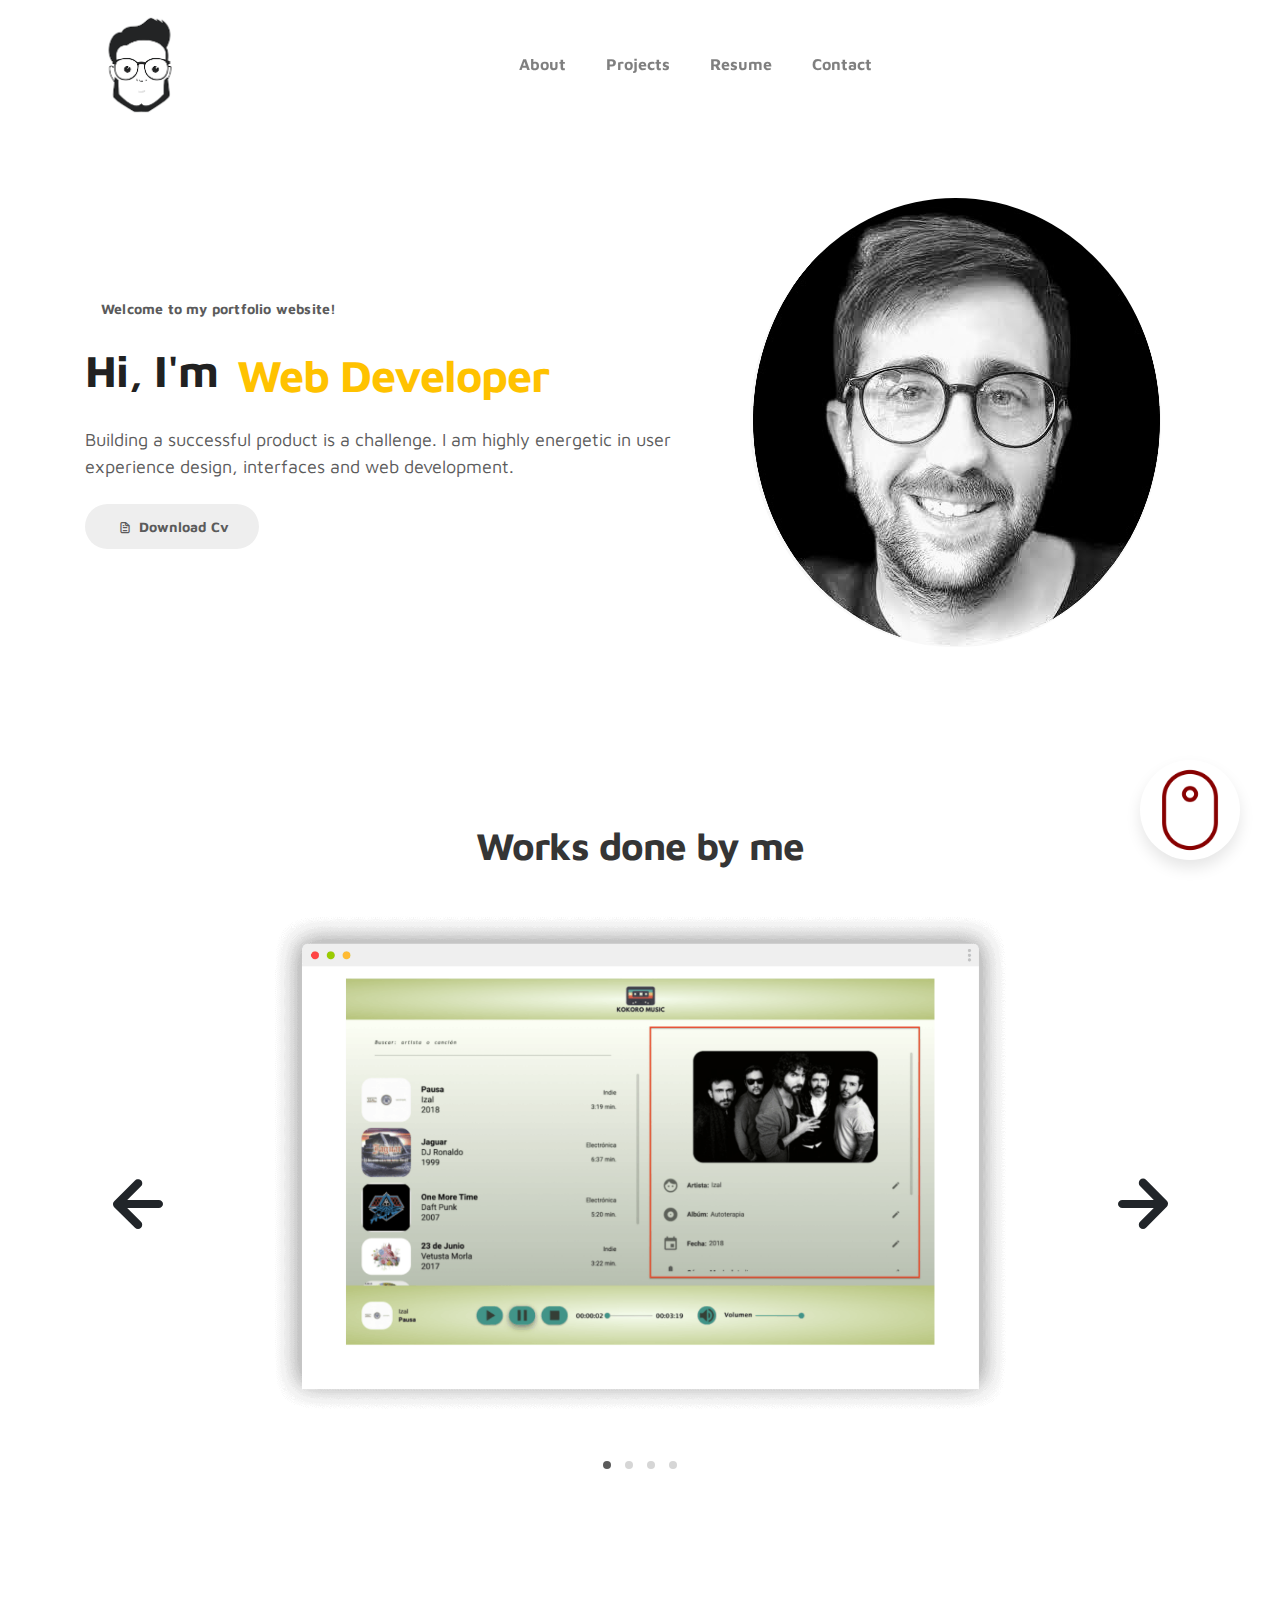
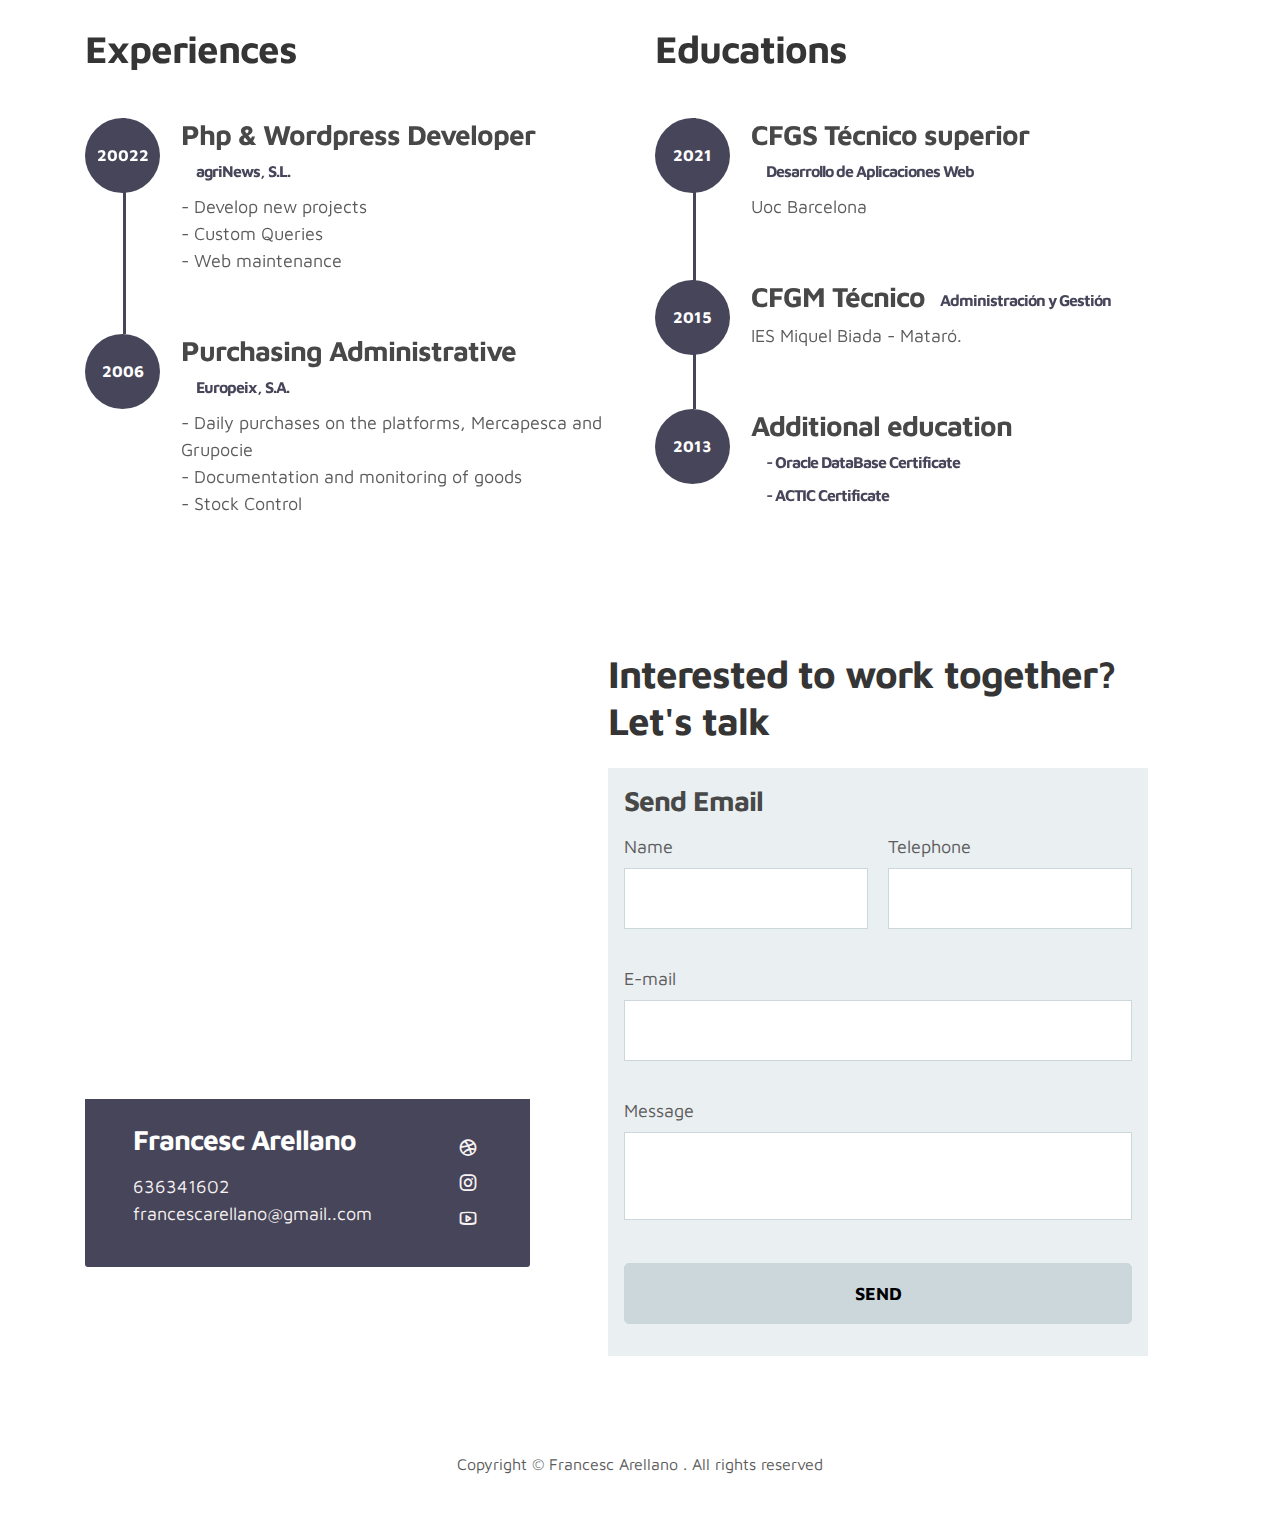
==== index.html @ d81c884f "Add files via upload" ====
<!doctype html>
<html lang="en">
  <head>
    <meta charset="utf-8">
    <meta name="viewport" content="width=device-width, initial-scale=1, shrink-to-fit=no">
    <meta name="description" content="">
    <meta name="author" content="">

    <title>Francesc Arellano</title>

    <link rel="stylesheet" href="css/bootstrap.min.css">
    <link rel="stylesheet" href="css/unicons.css">
    <link rel="stylesheet" href="css/owl.carousel.min.css">
    <link rel="stylesheet" href="css/owl.theme.default.min.css">
    <link rel="stylesheet" href="css/style.css">
  
    <!-- MAIN STYLE -->
    <link rel="stylesheet" href="css/tooplate-style.css">
    
  </head>
  <body>
    

    <!-- MENU -->
    <nav class="navbar navbar-expand-sm navbar-light">
        <div class="container">
            <img class="img-navbar-brand" src="images/images.png" alt="">

            <button class="navbar-toggler" type="button" data-toggle="collapse" data-target="#navbarNav" aria-controls="navbarNav" aria-expanded="false"
                aria-label="Toggle navigation">
                <span class="navbar-toggler-icon"></span>
                <span class="navbar-toggler-icon"></span>
                <span class="navbar-toggler-icon"></span>
            </button>

            <div class="collapse navbar-collapse" id="navbarNav">
                <ul class="navbar-nav mx-auto">
                    <li class="nav-item">
                        <a href="#about" class="nav-link"><span data-hover="About">About</span></a>
                    </li>
                    <li class="nav-item">
                        <a href="#project" class="nav-link"><span data-hover="Projects">Projects</span></a>
                    </li>
                    <li class="nav-item">
                        <a href="#resume" class="nav-link"><span data-hover="Resume">Resume</span></a>
                    </li>
                    <li class="nav-item">
                        <a href="#contact" class="nav-link"><span data-hover="Contact">Contact</span></a>
                    </li>
                </ul>

            </div>
        </div>
    </nav>
    <a href="#" class="btn-flotante"><img src="images/project/mouse.png"></a>
    <!-- ABOUT -->
    <section class="about full-screen d-lg-flex justify-content-center align-items-center" id="about">
        <div class="container">
            <div class="row">
                
                <div class="col-lg-7 col-md-12 col-12 d-flex align-items-center">
                    <div class="about-text">
                        <small class="small-text">Welcome to <span class="mobile-block">my portfolio website!</span></small>
                        <h1 class="animated animated-text">
                            <span class="mr-2">Hi, I'm</span>
                                <div class="animated-info">
                                    <span style="color:#ffc200">Web Developer</span>
                                </div>
                        </h1>

                        <p>Building a successful product is a challenge. I am highly energetic in user experience design, interfaces and web development.</p>
                        
                        <div class="custom-btn-group mt-4">
                          <a href="https://drive.google.com/file/d/1X8ZWgqHdhLrltLC-9ADssDObZDJo5Iew/view?usp=sharing" target="_blank" class="btn mr-lg-2 custom-btn"><i class='uil uil-file-alt'></i> Download Cv</a>
                          <!-- <a href="#contact" class="btn custom-btn custom-btn-bg custom-btn-link">Get a free quote</a> -->
                        </div>
                    </div>
                </div>

                <div class="col-lg-5 col-md-12 col-12">
                    <div class="about-image svg">
                        <img src="images/My.jpg" class="img-fluid" alt="me" style="border-radius:50%;">
                    </div>
                </div>

            </div>
        </div>
    </section>

    <!-- PROJECTS -->
    <section class="project py-5" id="project">
        <div class="container">
                
                <div class="row">
                  <div class="col-lg-11 text-center mx-auto col-12">

                      <div class="col-lg-8 mx-auto">
                        <h2>Works done by me</h2>
                      </div>

                      <div class="owl-carousel owl-theme">
                        <div class="item">
                          <div class="project-info">
                            <a href="https://github.com/ArellanoF/KokoroMusic" target="_blank"><img src="images/project/KokoroProject.png" class="img-fluid" alt="project image"></a>
                          </div>
                        </div>

                        <div class="item">
                          <div class="project-info">
                            <a href="https://github.com/ArellanoF/Tic-Tac-Toe" target="_blank"><img src="images/project/TicTacToe.png" class="img-fluid" alt="project image"></a>
                          </div>
                        </div>

                        <div class="item">
                          <div class="project-info">
                            <a href="https://github.com/ArellanoF/Word-Search" target="_blank"><img src="images/project/WordSearch.png" class="img-fluid" alt="project image"></a>
                          </div>
                        </div>

                        <div class="item">
                          <div class="project-info">
                            <a href="https://github.com/ArellanoF/SchoolManagementApp-Laravel" target="_blank">/a> <img src="images/project/LaravelSchool.png" class="img-fluid" alt="project image"></a>
                          </div>
                        </div>
<!-- 
                        <div class="item">
                          <div class="project-info">
                            <img src="images/project/project-image05.png" class="img-fluid" alt="project image">
                          </div>
                        </div> -->
                      </div>

                  </div>
                </div>
        </div>
    </section>

    <!-- FEATURES -->
    <section class="resume py-5 d-lg-flex justify-content-center align-items-center" id="resume">
        <div class="container">
            <div class="row">

                <div class="col-lg-6 col-12">
                  <h2 class="mb-4">Experiences</h2>

                    <div class="timeline">
                        <div class="timeline-wrapper">
                             <div class="timeline-yr">
                                  <span>20022</span>
                             </div>
                             <div class="timeline-info">
                                  <h3><span>Php & Wordpress Developer</span><small>agriNews, S.L.</small></h3>
                                  <p>
                                    - Develop new projects<br>
                                    - Custom Queries<br>
                                    - Web maintenance
                                    </p>
                             </div>
                        </div>
                        
                        <div class="timeline-wrapper">
                            <div class="timeline-yr">
                                <span>2006</span>
                            </div>
                            <div class="timeline-info">
                                <h3><span>Purchasing Administrative<small>Europeix, S.A.</small></h3>
                                <p>- Daily purchases on the platforms, Mercapesca and
                                  Grupocie <br>
                                  - Documentation and monitoring of goods <br>
                                  - Stock Control</p>
                            </div>
                        </div>

                    </div>
                </div>

                <div class="col-lg-6 col-12">
                  <h2 class="mb-4 mobile-mt-2">Educations</h2>

                    <div class="timeline">
                        <div class="timeline-wrapper">
                             <div class="timeline-yr">
                                  <span>2021</span>
                             </div>
                             <div class="timeline-info">
                                  <h3><span>CFGS Técnico superior</span><small>Desarrollo de Aplicaciones
                                    Web</small></h3>
                                    <p>Uoc Barcelona</p>
                             </div>
                        </div>

                        <div class="timeline-wrapper">
                            <div class="timeline-yr">
                                <span>2015</span>
                            </div>
                            <div class="timeline-info">
                                <h3><span>CFGM Técnico</span><small>Administración y Gestión</small></h3>
                                <p>IES Miquel Biada -  Mataró.</p>
                            </div>
                        </div>
                        
                        <div class="timeline-wrapper">
                            <div class="timeline-yr">
                                <span>2013</span>
                            </div>
                            <div class="timeline-info">
                                <h3><span>Additional education <br></span><small>- Oracle DataBase Certificate</small><br><small>- ACTIC Certificate</small></h3>
                                
                            </div>
                        </div>

                    </div>
                </div>
                
            </div>
        </div>
    </section>

    <!-- CONTACT -->
    <section class="contact py-5" id="contact">
      <div class="container">
        <div class="row">
          
          <div class="col-lg-5 mr-lg-5 col-12">
            <div class="google-map w-100">
              <iframe src="https://www.google.com/maps/embed?pb=!1m18!1m12!1m3!1d5806.949053174649!2d2.356665517526743!3d41.492293877950026!2m3!1f0!2f0!3f0!3m2!1i1024!2i768!4f13.1!3m3!1m2!1s0x12a4b133aa7a0b69%3A0x6f1cdccce095665c!2sPremi%C3%A0%20de%20Mar%2C%20Barcelona!5e0!3m2!1sca!2ses!4v1649788238375!5m2!1sca!2ses" width="600" height="450" style="border:0;" allowfullscreen="" loading="lazy" referrerpolicy="no-referrer-when-downgrade"></iframe>
            </div>

            <div class="contact-info d-flex justify-content-between align-items-center py-4 px-lg-5">
                <div class="contact-info-item">
                  <h3 class="mb-3 text-white">Francesc Arellano</h3>
                  <p class="footer-text mb-0">636341602</p>
                  <p><a href="mailto:hello@company.co">francescarellano@gmail..com</a></p>
                </div>

                <ul class="social-links">
                     <li><a href="https://www.francescarellano.es" target="_blank" class="uil uil-dribbble" data-toggle="tooltip" data-placement="left" title="Dribbble"></a></li>
                     <li><a href="#" class="uil uil-instagram" data-toggle="tooltip" data-placement="left" title="Instagram"></a></li>
                     <li><a href="#" class="uil uil-youtube" data-toggle="tooltip" data-placement="left" title="Youtube"></a></li>
                </ul>
            </div>
          </div>

          <div class="col-lg-6 col-12">
            <div class="contact-form">
              <h2 class="mb-4">Interested to work together? Let's talk</h2>

              <div class="contacto">
                <h3>Send Email</h3>
                <form class="formulario" action="index.html" method="POST" data-netlify="true" data-netlify-honeypot="botfield">
                  <p>
                    <label>Name</label>
                    <input type="text" name="nombre" required>
                  </p>
                  <!-- <p>
                    <label>Empresa</label>
                    <input type="text" name="empresa">
                  </p> -->
                  <p>
                    <label>Telephone</label>
                    <input type=number" name="telefono" required>
                  </p>
                  <p class="full">
                    <label>E-mail</label>
                    <input type="email" name="email" required>
                  </p>
                  <p class="full">
                    <label>Message</label>
                    <textarea name="mensaje" required></textarea>
                  </p>
                  <p class="full">
                    <button class="boton-enviar">Send</button>
                  </p>
                </form>
              </div>
            </div>
          </div>

        </div>
      </div>
    </section>

    <!-- FOOTER -->
     <footer class="footer py-5">
          <div class="container">
               <div class="row">

                    <div class="col-lg-12 col-12">                                
                        <p class="copyright-text text-center">Copyright &copy; Francesc Arellano . All rights reserved</p>
                       
                    </div>
                    
               </div>
          </div>
     </footer>

    <script src="js/jquery-3.3.1.min.js"></script>
    <script src="js/popper.min.js"></script>
    <script src="js/bootstrap.min.js"></script>
    <script src="js/Headroom.js"></script>
    <script src="js/jQuery.headroom.js"></script>
    <script src="js/owl.carousel.min.js"></script>
    <script src="js/smoothscroll.js"></script>
    <script src="js/custom.js"></script>
    <script src="https://maxcdn.bootstrapcdn.com/bootstrap/3.3.0/js/bootstrap.min.js"></script>
    <script src="https://code.jquery.com/jquery-1.11.1.min.js"></script>
  </body>
</html>
---- css/unicons.css ----
@font-face {
  font-family: 'unicons';
  src: url('../font/unicons.eot?42479262');
  src: url('../font/unicons.eot?42479262#iefix') format('embedded-opentype'),
       url('../font/unicons.woff2?42479262') format('woff2'),
       url('../font/unicons.woff?42479262') format('woff'),
       url('../font/unicons.ttf?42479262') format('truetype'),
       url('../font/unicons.svg?42479262#unicons') format('svg');
  font-weight: normal;
  font-style: normal;
}
/* Chrome hack: SVG is rendered more smooth in Windozze. 100% magic, uncomment if you need it. */
/* Note, that will break hinting! In other OS-es font will be not as sharp as it could be */
/*
@media screen and (-webkit-min-device-pixel-ratio:0) {
  @font-face {
    font-family: 'unicons';
    src: url('../font/unicons.svg?42479262#unicons') format('svg');
  }
}
*/
 
 [class^="uil-"]:before, [class*=" uil-"]:before {
  font-family: "unicons";
  font-style: normal;
  font-weight: normal;
  speak: none;
 
  display: inline-block;
  text-decoration: inherit;
  width: 1em;
  margin-right: .2em;
  text-align: center;
  /* opacity: .8; */
 
  /* For safety - reset parent styles, that can break glyph codes*/
  font-variant: normal;
  text-transform: none;
 
  /* fix buttons height, for twitter bootstrap */
  line-height: 1em;
 
  /* Animation center compensation - margins should be symmetric */
  /* remove if not needed */
  margin-left: .2em;
 
  /* you can be more comfortable with increased icons size */
  /* font-size: 120%; */
 
  /* Font smoothing. That was taken from TWBS */
  -webkit-font-smoothing: antialiased;
  -moz-osx-font-smoothing: grayscale;
 
  /* Uncomment for 3D effect */
  /* text-shadow: 1px 1px 1px rgba(127, 127, 127, 0.3); */
}
 
.uil-abacus:before { content: '\e800'; } /* '' */
.uil-accessible-icon-alt:before { content: '\e801'; } /* '' */
.uil-adjust-alt:before { content: '\e802'; } /* '' */
.uil-adjust-circle:before { content: '\e803'; } /* '' */
.uil-adjust-half:before { content: '\e804'; } /* '' */
.uil-adjust:before { content: '\e805'; } /* '' */
.uil-airplay:before { content: '\e806'; } /* '' */
.uil-align-alt:before { content: '\e807'; } /* '' */
.uil-align-center-alt:before { content: '\e808'; } /* '' */
.uil-align-center-h:before { content: '\e809'; } /* '' */
.uil-align-center-justify:before { content: '\e80a'; } /* '' */
.uil-align-center-v:before { content: '\e80b'; } /* '' */
.uil-align-center:before { content: '\e80c'; } /* '' */
.uil-align-justify:before { content: '\e80d'; } /* '' */
.uil-align-left-justify:before { content: '\e80e'; } /* '' */
.uil-align-left:before { content: '\e80f'; } /* '' */
.uil-align-letter-right:before { content: '\e810'; } /* '' */
.uil-align-right-justify:before { content: '\e811'; } /* '' */
.uil-align-right:before { content: '\e812'; } /* '' */
.uil-align:before { content: '\e813'; } /* '' */
.uil-ambulance:before { content: '\e814'; } /* '' */
.uil-analysis:before { content: '\e815'; } /* '' */
.uil-analytics:before { content: '\e816'; } /* '' */
.uil-anchor:before { content: '\e817'; } /* '' */
.uil-android-phone-slash:before { content: '\e818'; } /* '' */
.uil-angle-double-down:before { content: '\e819'; } /* '' */
.uil-angle-double-left:before { content: '\e81a'; } /* '' */
.uil-angle-double-right:before { content: '\e81b'; } /* '' */
.uil-angle-double-up:before { content: '\e81c'; } /* '' */
.uil-angle-down:before { content: '\e81d'; } /* '' */
.uil-angle-left:before { content: '\e81e'; } /* '' */
.uil-angle-right-b:before { content: '\e81f'; } /* '' */
.uil-angle-right:before { content: '\e820'; } /* '' */
.uil-angle-up:before { content: '\e821'; } /* '' */
.uil-annoyed-alt:before { content: '\e822'; } /* '' */
.uil-annoyed:before { content: '\e823'; } /* '' */
.uil-apps:before { content: '\e824'; } /* '' */
.uil-archive-alt:before { content: '\e825'; } /* '' */
.uil-archive:before { content: '\e826'; } /* '' */
.uil-arrow-break:before { content: '\e827'; } /* '' */
.uil-arrow-circle-down:before { content: '\e828'; } /* '' */
.uil-arrow-circle-left:before { content: '\e829'; } /* '' */
.uil-arrow-circle-right:before { content: '\e82a'; } /* '' */
.uil-arrow-circle-up:before { content: '\e82b'; } /* '' */
.uil-arrow-compress-h:before { content: '\e82c'; } /* '' */
.uil-arrow-down-left:before { content: '\e82d'; } /* '' */
.uil-arrow-down-right:before { content: '\e82e'; } /* '' */
.uil-arrow-down:before { content: '\e82f'; } /* '' */
.uil-arrow-from-right:before { content: '\e830'; } /* '' */
.uil-arrow-from-top:before { content: '\e831'; } /* '' */
.uil-arrow-growth:before { content: '\e832'; } /* '' */
.uil-arrow-left:before { content: '\e833'; } /* '' */
.uil-arrow-random:before { content: '\e834'; } /* '' */
.uil-arrow-resize-diagonal:before { content: '\e835'; } /* '' */
.uil-arrow-right:before { content: '\e836'; } /* '' */
.uil-arrow-to-bottom:before { content: '\e837'; } /* '' */
.uil-arrow-to-right:before { content: '\e838'; } /* '' */
.uil-arrow-up-left:before { content: '\e839'; } /* '' */
.uil-arrow-up-right:before { content: '\e83a'; } /* '' */
.uil-arrow-up:before { content: '\e83b'; } /* '' */
.uil-arrows-h-alt:before { content: '\e83c'; } /* '' */
.uil-arrows-h:before { content: '\e83d'; } /* '' */
.uil-arrows-left-down:before { content: '\e83e'; } /* '' */
.uil-arrows-maximize:before { content: '\e83f'; } /* '' */
.uil-arrows-merge:before { content: '\e840'; } /* '' */
.uil-arrows-resize-h:before { content: '\e841'; } /* '' */
.uil-arrows-resize-v:before { content: '\e842'; } /* '' */
.uil-arrows-resize:before { content: '\e843'; } /* '' */
.uil-arrows-right-down:before { content: '\e844'; } /* '' */
.uil-arrows-shrink-h:before { content: '\e845'; } /* '' */
.uil-arrows-shrink-v:before { content: '\e846'; } /* '' */
.uil-arrows-up-right:before { content: '\e847'; } /* '' */
.uil-arrows-v-alt:before { content: '\e848'; } /* '' */
.uil-arrows-v:before { content: '\e849'; } /* '' */
.uil-at:before { content: '\e84a'; } /* '' */
.uil-atm-card:before { content: '\e84b'; } /* '' */
.uil-atom:before { content: '\e84c'; } /* '' */
.uil-auto-flash:before { content: '\e84d'; } /* '' */
.uil-award-alt:before { content: '\e84e'; } /* '' */
.uil-award:before { content: '\e84f'; } /* '' */
.uil-baby-carriage:before { content: '\e850'; } /* '' */
.uil-backpack:before { content: '\e851'; } /* '' */
.uil-backspace:before { content: '\e852'; } /* '' */
.uil-backward:before { content: '\e853'; } /* '' */
.uil-bag-alt:before { content: '\e854'; } /* '' */
.uil-bag-slash:before { content: '\e855'; } /* '' */
.uil-bag:before { content: '\e856'; } /* '' */
.uil-ball:before { content: '\e857'; } /* '' */
.uil-ban:before { content: '\e858'; } /* '' */
.uil-bars:before { content: '\e859'; } /* '' */
.uil-basketball-hoop:before { content: '\e85a'; } /* '' */
.uil-basketball:before { content: '\e85b'; } /* '' */
.uil-battery-bolt:before { content: '\e85c'; } /* '' */
.uil-battery-empty:before { content: '\e85d'; } /* '' */
.uil-bed-double:before { content: '\e85e'; } /* '' */
.uil-bed:before { content: '\e85f'; } /* '' */
.uil-bell-school:before { content: '\e860'; } /* '' */
.uil-bell-slash:before { content: '\e861'; } /* '' */
.uil-bill:before { content: '\e862'; } /* '' */
.uil-bitcoin-circle:before { content: '\e863'; } /* '' */
.uil-bitcoin:before { content: '\e864'; } /* '' */
.uil-bluetooth-b:before { content: '\e865'; } /* '' */
.uil-bolt-alt:before { content: '\e866'; } /* '' */
.uil-bolt-slash:before { content: '\e867'; } /* '' */
.uil-bolt:before { content: '\e868'; } /* '' */
.uil-book-alt:before { content: '\e869'; } /* '' */
.uil-book-medical:before { content: '\e86a'; } /* '' */
.uil-book-open:before { content: '\e86b'; } /* '' */
.uil-book-reader:before { content: '\e86c'; } /* '' */
.uil-book:before { content: '\e86d'; } /* '' */
.uil-bookmark-full:before { content: '\e86e'; } /* '' */
.uil-bookmark:before { content: '\e86f'; } /* '' */
.uil-books:before { content: '\e870'; } /* '' */
.uil-boombox:before { content: '\e871'; } /* '' */
.uil-border-alt:before { content: '\e872'; } /* '' */
.uil-border-bottom:before { content: '\e873'; } /* '' */
.uil-border-clear:before { content: '\e874'; } /* '' */
.uil-border-horizontal:before { content: '\e875'; } /* '' */
.uil-border-inner:before { content: '\e876'; } /* '' */
.uil-border-left:before { content: '\e877'; } /* '' */
.uil-border-out:before { content: '\e878'; } /* '' */
.uil-border-right:before { content: '\e879'; } /* '' */
.uil-border-top:before { content: '\e87a'; } /* '' */
.uil-border-vertical:before { content: '\e87b'; } /* '' */
.uil-box:before { content: '\e87c'; } /* '' */
.uil-briefcase-alt:before { content: '\e87d'; } /* '' */
.uil-briefcase:before { content: '\e87e'; } /* '' */
.uil-bright:before { content: '\e87f'; } /* '' */
.uil-brightness-empty:before { content: '\e880'; } /* '' */
.uil-brightness-half:before { content: '\e881'; } /* '' */
.uil-brightness-low:before { content: '\e882'; } /* '' */
.uil-brightness-minus:before { content: '\e883'; } /* '' */
.uil-brightness-plus:before { content: '\e884'; } /* '' */
.uil-brightness:before { content: '\e885'; } /* '' */
.uil-bring-bottom:before { content: '\e886'; } /* '' */
.uil-bring-front:before { content: '\e887'; } /* '' */
.uil-brush-alt:before { content: '\e888'; } /* '' */
.uil-bug:before { content: '\e889'; } /* '' */
.uil-building:before { content: '\e88a'; } /* '' */
.uil-bullseye:before { content: '\e88b'; } /* '' */
.uil-bus-alt:before { content: '\e88c'; } /* '' */
.uil-bus-school:before { content: '\e88d'; } /* '' */
.uil-bus:before { content: '\e88e'; } /* '' */
.uil-calcualtor:before { content: '\e88f'; } /* '' */
.uil-calculator-alt:before { content: '\e890'; } /* '' */
.uil-calendar-alt:before { content: '\e891'; } /* '' */
.uil-calendar-slash:before { content: '\e892'; } /* '' */
.uil-calender:before { content: '\e893'; } /* '' */
.uil-calling:before { content: '\e894'; } /* '' */
.uil-camera-plus:before { content: '\e895'; } /* '' */
.uil-camera-slash:before { content: '\e896'; } /* '' */
.uil-camera:before { content: '\e897'; } /* '' */
.uil-cancel:before { content: '\e898'; } /* '' */
.uil-capsule:before { content: '\e899'; } /* '' */
.uil-capture:before { content: '\e89a'; } /* '' */
.uil-car-sideview:before { content: '\e89b'; } /* '' */
.uil-car-slash:before { content: '\e89c'; } /* '' */
.uil-car-wash:before { content: '\e89d'; } /* '' */
.uil-car:before { content: '\e89e'; } /* '' */
.uil-card-atm:before { content: '\e89f'; } /* '' */
.uil-caret-right:before { content: '\e8a0'; } /* '' */
.uil-cart:before { content: '\e8a1'; } /* '' */
.uil-cell:before { content: '\e8a2'; } /* '' */
.uil-celsius:before { content: '\e8a3'; } /* '' */
.uil-chart-bar-alt:before { content: '\e8a4'; } /* '' */
.uil-chart-bar:before { content: '\e8a5'; } /* '' */
.uil-chart-down:before { content: '\e8a6'; } /* '' */
.uil-chart-growth-alt:before { content: '\e8a7'; } /* '' */
.uil-chart-growth:before { content: '\e8a8'; } /* '' */
.uil-chart-line:before { content: '\e8a9'; } /* '' */
.uil-chart-pie-alt:before { content: '\e8aa'; } /* '' */
.uil-chart-pie:before { content: '\e8ab'; } /* '' */
.uil-chart:before { content: '\e8ac'; } /* '' */
.uil-chat-bubble-user:before { content: '\e8ad'; } /* '' */
.uil-chat-info:before { content: '\e8ae'; } /* '' */
.uil-chat:before { content: '\e8af'; } /* '' */
.uil-check-circle:before { content: '\e8b0'; } /* '' */
.uil-check-square:before { content: '\e8b1'; } /* '' */
.uil-check:before { content: '\e8b2'; } /* '' */
.uil-circle-layer:before { content: '\e8b3'; } /* '' */
.uil-circle:before { content: '\e8b4'; } /* '' */
.uil-circuit:before { content: '\e8b5'; } /* '' */
.uil-clapper-board:before { content: '\e8b6'; } /* '' */
.uil-clipboard-alt:before { content: '\e8b7'; } /* '' */
.uil-clipboard-blank:before { content: '\e8b8'; } /* '' */
.uil-clipboard-notes:before { content: '\e8b9'; } /* '' */
.uil-clipboard:before { content: '\e8ba'; } /* '' */
.uil-clock-eight:before { content: '\e8bb'; } /* '' */
.uil-clock-five:before { content: '\e8bc'; } /* '' */
.uil-clock-nine:before { content: '\e8bd'; } /* '' */
.uil-clock-seven:before { content: '\e8be'; } /* '' */
.uil-clock-ten:before { content: '\e8bf'; } /* '' */
.uil-clock-three:before { content: '\e8c0'; } /* '' */
.uil-clock-two:before { content: '\e8c1'; } /* '' */
.uil-clock:before { content: '\e8c2'; } /* '' */
.uil-closed-captioning:before { content: '\e8c3'; } /* '' */
.uil-cloud-block:before { content: '\e8c4'; } /* '' */
.uil-cloud-bookmark:before { content: '\e8c5'; } /* '' */
.uil-cloud-check:before { content: '\e8c6'; } /* '' */
.uil-cloud-computing:before { content: '\e8c7'; } /* '' */
.uil-cloud-data-connection:before { content: '\e8c8'; } /* '' */
.uil-cloud-database-tree:before { content: '\e8c9'; } /* '' */
.uil-cloud-download:before { content: '\e8ca'; } /* '' */
.uil-cloud-drizzle:before { content: '\e8cb'; } /* '' */
.uil-cloud-exclamation:before { content: '\e8cc'; } /* '' */
.uil-cloud-hail:before { content: '\e8cd'; } /* '' */
.uil-cloud-heart:before { content: '\e8ce'; } /* '' */
.uil-cloud-info:before { content: '\e8cf'; } /* '' */
.uil-cloud-lock:before { content: '\e8d0'; } /* '' */
.uil-cloud-meatball:before { content: '\e8d1'; } /* '' */
.uil-cloud-moon-hail:before { content: '\e8d2'; } /* '' */
.uil-cloud-moon-meatball:before { content: '\e8d3'; } /* '' */
.uil-cloud-moon-rain:before { content: '\e8d4'; } /* '' */
.uil-cloud-moon-showers:before { content: '\e8d5'; } /* '' */
.uil-cloud-moon:before { content: '\e8d6'; } /* '' */
.uil-cloud-question:before { content: '\e8d7'; } /* '' */
.uil-cloud-rain-sun:before { content: '\e8d8'; } /* '' */
.uil-cloud-rain:before { content: '\e8d9'; } /* '' */
.uil-cloud-redo:before { content: '\e8da'; } /* '' */
.uil-cloud-set:before { content: '\e8db'; } /* '' */
.uil-cloud-share:before { content: '\e8dc'; } /* '' */
.uil-cloud-shield:before { content: '\e8dd'; } /* '' */
.uil-cloud-showers-alt:before { content: '\e8de'; } /* '' */
.uil-cloud-showers-heavy:before { content: '\e8df'; } /* '' */
.uil-cloud-showers:before { content: '\e8e0'; } /* '' */
.uil-cloud-slash:before { content: '\e8e1'; } /* '' */
.uil-cloud-sun-hail:before { content: '\e8e2'; } /* '' */
.uil-cloud-sun-meatball:before { content: '\e8e3'; } /* '' */
.uil-cloud-sun-rain-alt:before { content: '\e8e4'; } /* '' */
.uil-cloud-sun-rain:before { content: '\e8e5'; } /* '' */
.uil-cloud-sun-tear:before { content: '\e8e6'; } /* '' */
.uil-cloud-sun:before { content: '\e8e7'; } /* '' */
.uil-cloud-times:before { content: '\e8e8'; } /* '' */
.uil-cloud-unlock:before { content: '\e8e9'; } /* '' */
.uil-cloud-upload:before { content: '\e8ea'; } /* '' */
.uil-cloud-wifi:before { content: '\e8eb'; } /* '' */
.uil-cloud-wind:before { content: '\e8ec'; } /* '' */
.uil-cloud:before { content: '\e8ed'; } /* '' */
.uil-clouds:before { content: '\e8ee'; } /* '' */
.uil-club:before { content: '\e8ef'; } /* '' */
.uil-code:before { content: '\e8f0'; } /* '' */
.uil-coffee:before { content: '\e8f1'; } /* '' */
.uil-cog:before { content: '\e8f2'; } /* '' */
.uil-coins:before { content: '\e8f3'; } /* '' */
.uil-columns:before { content: '\e8f4'; } /* '' */
.uil-comment-alt-block:before { content: '\e8f5'; } /* '' */
.uil-comment-alt-chart-lines:before { content: '\e8f6'; } /* '' */
.uil-comment-alt-check:before { content: '\e8f7'; } /* '' */
.uil-comment-alt-dots:before { content: '\e8f8'; } /* '' */
.uil-comment-alt-download:before { content: '\e8f9'; } /* '' */
.uil-comment-alt-edit:before { content: '\e8fa'; } /* '' */
.uil-comment-alt-exclamation:before { content: '\e8fb'; } /* '' */
.uil-comment-alt-heart:before { content: '\e8fc'; } /* '' */
.uil-comment-alt-image:before { content: '\e8fd'; } /* '' */
.uil-comment-alt-info:before { content: '\e8fe'; } /* '' */
.uil-comment-alt-lines:before { content: '\e8ff'; } /* '' */
.uil-comment-alt-lock:before { content: '\e900'; } /* '' */
.uil-comment-alt-medical:before { content: '\e901'; } /* '' */
.uil-comment-alt-message:before { content: '\e902'; } /* '' */
.uil-comment-alt-notes:before { content: '\e903'; } /* '' */
.uil-comment-alt-plus:before { content: '\e904'; } /* '' */
.uil-comment-alt-question:before { content: '\e905'; } /* '' */
.uil-comment-alt-redo:before { content: '\e906'; } /* '' */
.uil-comment-alt-search:before { content: '\e907'; } /* '' */
.uil-comment-alt-share:before { content: '\e908'; } /* '' */
.uil-comment-alt-shield:before { content: '\e909'; } /* '' */
.uil-comment-alt-upload:before { content: '\e90a'; } /* '' */
.uil-comment-alt-verify:before { content: '\e90b'; } /* '' */
.uil-comment-alt:before { content: '\e90c'; } /* '' */
.uil-comment-block:before { content: '\e90d'; } /* '' */
.uil-comment-chart-line:before { content: '\e90e'; } /* '' */
.uil-comment-check:before { content: '\e90f'; } /* '' */
.uil-comment-dots:before { content: '\e910'; } /* '' */
.uil-comment-download:before { content: '\e911'; } /* '' */
.uil-comment-edit:before { content: '\e912'; } /* '' */
.uil-comment-exclamation:before { content: '\e913'; } /* '' */
.uil-comment-heart:before { content: '\e914'; } /* '' */
.uil-comment-image:before { content: '\e915'; } /* '' */
.uil-comment-info-alt:before { content: '\e916'; } /* '' */
.uil-comment-info:before { content: '\e917'; } /* '' */
.uil-comment-lines:before { content: '\e918'; } /* '' */
.uil-comment-lock:before { content: '\e919'; } /* '' */
.uil-comment-medical:before { content: '\e91a'; } /* '' */
.uil-comment-message:before { content: '\e91b'; } /* '' */
.uil-comment-notes:before { content: '\e91c'; } /* '' */
.uil-comment-plus:before { content: '\e91d'; } /* '' */
.uil-comment-question:before { content: '\e91e'; } /* '' */
.uil-comment-redo:before { content: '\e91f'; } /* '' */
.uil-comment-search:before { content: '\e920'; } /* '' */
.uil-comment-share:before { content: '\e921'; } /* '' */
.uil-comment-shield:before { content: '\e922'; } /* '' */
.uil-comment-slash:before { content: '\e923'; } /* '' */
.uil-comment-upload:before { content: '\e924'; } /* '' */
.uil-comment-verify:before { content: '\e925'; } /* '' */
.uil-comment:before { content: '\e926'; } /* '' */
.uil-comments-alt:before { content: '\e927'; } /* '' */
.uil-comments:before { content: '\e928'; } /* '' */
.uil-commnet-alt-slash:before { content: '\e929'; } /* '' */
.uil-compact-disc:before { content: '\e92a'; } /* '' */
.uil-compass:before { content: '\e92b'; } /* '' */
.uil-compress-alt-left:before { content: '\e92c'; } /* '' */
.uil-compress-alt:before { content: '\e92d'; } /* '' */
.uil-compress-arrows:before { content: '\e92e'; } /* '' */
.uil-compress-lines:before { content: '\e92f'; } /* '' */
.uil-compress-point:before { content: '\e930'; } /* '' */
.uil-compress-v:before { content: '\e931'; } /* '' */
.uil-compress:before { content: '\e932'; } /* '' */
.uil-computer-mouse:before { content: '\e933'; } /* '' */
.uil-confused:before { content: '\e934'; } /* '' */
.uil-constructor:before { content: '\e935'; } /* '' */
.uil-copy-alt:before { content: '\e936'; } /* '' */
.uil-copy-landscape:before { content: '\e937'; } /* '' */
.uil-copy:before { content: '\e938'; } /* '' */
.uil-copyright:before { content: '\e939'; } /* '' */
.uil-corner-down-left:before { content: '\e93a'; } /* '' */
.uil-corner-down-right-alt:before { content: '\e93b'; } /* '' */
.uil-corner-down-right:before { content: '\e93c'; } /* '' */
.uil-corner-left-down:before { content: '\e93d'; } /* '' */
.uil-corner-right-down:before { content: '\e93e'; } /* '' */
.uil-corner-up-left-alt:before { content: '\e93f'; } /* '' */
.uil-corner-up-left:before { content: '\e940'; } /* '' */
.uil-corner-up-right-alt:before { content: '\e941'; } /* '' */
.uil-corner-up-right:before { content: '\e942'; } /* '' */
.uil-creative-commons-pd-alt:before { content: '\e943'; } /* '' */
.uil-creative-commons-pd:before { content: '\e944'; } /* '' */
.uil-crockery:before { content: '\e945'; } /* '' */
.uil-crop-alt-rotate-left:before { content: '\e946'; } /* '' */
.uil-crop-alt-rotate-right:before { content: '\e947'; } /* '' */
.uil-crop-alt:before { content: '\e948'; } /* '' */
.uil-crosshair-alt:before { content: '\e949'; } /* '' */
.uil-crosshair:before { content: '\e94a'; } /* '' */
.uil-crosshairs:before { content: '\e94b'; } /* '' */
.uil-cube:before { content: '\e94c'; } /* '' */
.uil-data-sharing:before { content: '\e94d'; } /* '' */
.uil-database-alt:before { content: '\e94e'; } /* '' */
.uil-database:before { content: '\e94f'; } /* '' */
.uil-desert:before { content: '\e950'; } /* '' */
.uil-desktop-alt-slash:before { content: '\e951'; } /* '' */
.uil-desktop-alt:before { content: '\e952'; } /* '' */
.uil-desktop-cloud-alt:before { content: '\e953'; } /* '' */
.uil-desktop-slash:before { content: '\e954'; } /* '' */
.uil-desktop:before { content: '\e955'; } /* '' */
.uil-dialpad-alt:before { content: '\e956'; } /* '' */
.uil-dialpad:before { content: '\e957'; } /* '' */
.uil-diamond:before { content: '\e958'; } /* '' */
.uil-diary-alt:before { content: '\e959'; } /* '' */
.uil-diary:before { content: '\e95a'; } /* '' */
.uil-dice-five:before { content: '\e95b'; } /* '' */
.uil-dice-four:before { content: '\e95c'; } /* '' */
.uil-dice-one:before { content: '\e95d'; } /* '' */
.uil-dice-six:before { content: '\e95e'; } /* '' */
.uil-dice-three:before { content: '\e95f'; } /* '' */
.uil-dice-two:before { content: '\e960'; } /* '' */
.uil-direction:before { content: '\e961'; } /* '' */
.uil-directions:before { content: '\e962'; } /* '' */
.uil-dizzy-meh:before { content: '\e963'; } /* '' */
.uil-dna:before { content: '\e964'; } /* '' */
.uil-document-layout-center:before { content: '\e965'; } /* '' */
.uil-document-layout-left:before { content: '\e966'; } /* '' */
.uil-document-layout-right:before { content: '\e967'; } /* '' */
.uil-document:before { content: '\e968'; } /* '' */
.uil-dollar-alt:before { content: '\e969'; } /* '' */
.uil-dollar-sign-alt:before { content: '\e96a'; } /* '' */
.uil-dollar-sign:before { content: '\e96b'; } /* '' */
.uil-down-arrow:before { content: '\e96c'; } /* '' */
.uil-download-alt:before { content: '\e96d'; } /* '' */
.uil-dribbble:before { content: '\e96e'; } /* '' */
.uil-drill:before { content: '\e96f'; } /* '' */
.uil-dropbox:before { content: '\e970'; } /* '' */
.uil-dumbbell:before { content: '\e971'; } /* '' */
.uil-edit-alt:before { content: '\e972'; } /* '' */
.uil-edit:before { content: '\e973'; } /* '' */
.uil-ellipsis-h:before { content: '\e974'; } /* '' */
.uil-ellipsis-v:before { content: '\e975'; } /* '' */
.uil-emoji:before { content: '\e976'; } /* '' */
.uil-enter:before { content: '\e977'; } /* '' */
.uil-entry:before { content: '\e978'; } /* '' */
.uil-envelope-add:before { content: '\e979'; } /* '' */
.uil-envelope-alt:before { content: '\e97a'; } /* '' */
.uil-envelope-block:before { content: '\e97b'; } /* '' */
.uil-envelope-bookmark:before { content: '\e97c'; } /* '' */
.uil-envelope-check:before { content: '\e97d'; } /* '' */
.uil-envelope-download-alt:before { content: '\e97e'; } /* '' */
.uil-envelope-download:before { content: '\e97f'; } /* '' */
.uil-envelope-edit:before { content: '\e980'; } /* '' */
.uil-envelope-exclamation:before { content: '\e981'; } /* '' */
.uil-envelope-heart:before { content: '\e982'; } /* '' */
.uil-envelope-info:before { content: '\e983'; } /* '' */
.uil-envelope-lock:before { content: '\e984'; } /* '' */
.uil-envelope-minus:before { content: '\e985'; } /* '' */
.uil-envelope-open:before { content: '\e986'; } /* '' */
.uil-envelope-question:before { content: '\e987'; } /* '' */
.uil-envelope-receive:before { content: '\e988'; } /* '' */
.uil-envelope-redo:before { content: '\e989'; } /* '' */
.uil-envelope-search:before { content: '\e98a'; } /* '' */
.uil-envelope-send:before { content: '\e98b'; } /* '' */
.uil-envelope-share:before { content: '\e98c'; } /* '' */
.uil-envelope-shield:before { content: '\e98d'; } /* '' */
.uil-envelope-star:before { content: '\e98e'; } /* '' */
.uil-envelope-times:before { content: '\e98f'; } /* '' */
.uil-envelope-upload-alt:before { content: '\e990'; } /* '' */
.uil-envelope-upload:before { content: '\e991'; } /* '' */
.uil-envelope:before { content: '\e992'; } /* '' */
.uil-envelopes:before { content: '\e993'; } /* '' */
.uil-equal-circle:before { content: '\e994'; } /* '' */
.uil-euro-circle:before { content: '\e995'; } /* '' */
.uil-euro:before { content: '\e996'; } /* '' */
.uil-exchange-alt:before { content: '\e997'; } /* '' */
.uil-exchange:before { content: '\e998'; } /* '' */
.uil-exclamation-circle:before { content: '\e999'; } /* '' */
.uil-exclamation-octagon:before { content: '\e99a'; } /* '' */
.uil-exclamation-triangle:before { content: '\e99b'; } /* '' */
.uil-exclude:before { content: '\e99c'; } /* '' */
.uil-exit:before { content: '\e99d'; } /* '' */
.uil-expand-alt:before { content: '\e99e'; } /* '' */
.uil-expand-arrows-alt:before { content: '\e99f'; } /* '' */
.uil-expand-arrows:before { content: '\e9a0'; } /* '' */
.uil-expand-from-corner:before { content: '\e9a1'; } /* '' */
.uil-expand-left:before { content: '\e9a2'; } /* '' */
.uil-export:before { content: '\e9a3'; } /* '' */
.uil-exposure-alt:before { content: '\e9a4'; } /* '' */
.uil-exposure-increase:before { content: '\e9a5'; } /* '' */
.uil-external-link-alt:before { content: '\e9a6'; } /* '' */
.uil-eye-slash:before { content: '\e9a7'; } /* '' */
.uil-eye:before { content: '\e9a8'; } /* '' */
.uil-facebook:before { content: '\e9a9'; } /* '' */
.uil-fahrenheit:before { content: '\e9aa'; } /* '' */
.uil-fast-mail-alt:before { content: '\e9ab'; } /* '' */
.uil-fast-mail:before { content: '\e9ac'; } /* '' */
.uil-favorite:before { content: '\e9ad'; } /* '' */
.uil-feedback:before { content: '\e9ae'; } /* '' */
.uil-file-alt:before { content: '\e9af'; } /* '' */
.uil-file-blank:before { content: '\e9b0'; } /* '' */
.uil-file-block-alt:before { content: '\e9b1'; } /* '' */
.uil-file-bookmark-alt:before { content: '\e9b2'; } /* '' */
.uil-file-check-alt:before { content: '\e9b3'; } /* '' */
.uil-file-check:before { content: '\e9b4'; } /* '' */
.uil-file-contract-dollar:before { content: '\e9b5'; } /* '' */
.uil-file-copy-alt:before { content: '\e9b6'; } /* '' */
.uil-file-download-alt:before { content: '\e9b7'; } /* '' */
.uil-file-download:before { content: '\e9b8'; } /* '' */
.uil-file-edit-alt:before { content: '\e9b9'; } /* '' */
.uil-file-exclamation-alt:before { content: '\e9ba'; } /* '' */
.uil-file-exclamation:before { content: '\e9bb'; } /* '' */
.uil-file-heart:before { content: '\e9bc'; } /* '' */
.uil-file-info-alt:before { content: '\e9bd'; } /* '' */
.uil-file-landscape-alt:before { content: '\e9be'; } /* '' */
.uil-file-landscape:before { content: '\e9bf'; } /* '' */
.uil-file-lanscape-slash:before { content: '\e9c0'; } /* '' */
.uil-file-lock-alt:before { content: '\e9c1'; } /* '' */
.uil-file-medical-alt:before { content: '\e9c2'; } /* '' */
.uil-file-medical:before { content: '\e9c3'; } /* '' */
.uil-file-minus-alt:before { content: '\e9c4'; } /* '' */
.uil-file-minus:before { content: '\e9c5'; } /* '' */
.uil-file-network:before { content: '\e9c6'; } /* '' */
.uil-file-plus-alt:before { content: '\e9c7'; } /* '' */
.uil-file-plus:before { content: '\e9c8'; } /* '' */
.uil-file-question-alt:before { content: '\e9c9'; } /* '' */
.uil-file-question:before { content: '\e9ca'; } /* '' */
.uil-file-redo-alt:before { content: '\e9cb'; } /* '' */
.uil-file-search-alt:before { content: '\e9cc'; } /* '' */
.uil-file-share-alt:before { content: '\e9cd'; } /* '' */
.uil-file-shield-alt:before { content: '\e9ce'; } /* '' */
.uil-file-slash:before { content: '\e9cf'; } /* '' */
.uil-file-times-alt:before { content: '\e9d0'; } /* '' */
.uil-file-times:before { content: '\e9d1'; } /* '' */
.uil-file-upload-alt:before { content: '\e9d2'; } /* '' */
.uil-file-upload:before { content: '\e9d3'; } /* '' */
.uil-file:before { content: '\e9d4'; } /* '' */
.uil-files-landscapes-alt:before { content: '\e9d5'; } /* '' */
.uil-files-landscapes:before { content: '\e9d6'; } /* '' */
.uil-film:before { content: '\e9d7'; } /* '' */
.uil-filter-slash:before { content: '\e9d8'; } /* '' */
.uil-filter:before { content: '\e9d9'; } /* '' */
.uil-flask-potion:before { content: '\e9da'; } /* '' */
.uil-flask:before { content: '\e9db'; } /* '' */
.uil-flip-h-alt:before { content: '\e9dc'; } /* '' */
.uil-flip-h:before { content: '\e9dd'; } /* '' */
.uil-flip-v-alt:before { content: '\e9de'; } /* '' */
.uil-flip-v:before { content: '\e9df'; } /* '' */
.uil-flower:before { content: '\e9e0'; } /* '' */
.uil-focus-add:before { content: '\e9e1'; } /* '' */
.uil-focus-target:before { content: '\e9e2'; } /* '' */
.uil-focus:before { content: '\e9e3'; } /* '' */
.uil-folder-check:before { content: '\e9e4'; } /* '' */
.uil-folder-download:before { content: '\e9e5'; } /* '' */
.uil-folder-exclamation:before { content: '\e9e6'; } /* '' */
.uil-folder-heart:before { content: '\e9e7'; } /* '' */
.uil-folder-info:before { content: '\e9e8'; } /* '' */
.uil-folder-lock:before { content: '\e9e9'; } /* '' */
.uil-folder-medical:before { content: '\e9ea'; } /* '' */
.uil-folder-minus:before { content: '\e9eb'; } /* '' */
.uil-folder-network:before { content: '\e9ec'; } /* '' */
.uil-folder-plus:before { content: '\e9ed'; } /* '' */
.uil-folder-question:before { content: '\e9ee'; } /* '' */
.uil-folder-slash:before { content: '\e9ef'; } /* '' */
.uil-folder-times:before { content: '\e9f0'; } /* '' */
.uil-folder-upload:before { content: '\e9f1'; } /* '' */
.uil-folder:before { content: '\e9f2'; } /* '' */
.uil-food:before { content: '\e9f3'; } /* '' */
.uil-football-american:before { content: '\e9f4'; } /* '' */
.uil-football-ball:before { content: '\e9f5'; } /* '' */
.uil-football:before { content: '\e9f6'; } /* '' */
.uil-forecastcloud-moon-tear:before { content: '\e9f7'; } /* '' */
.uil-forwaded-call:before { content: '\e9f8'; } /* '' */
.uil-forward:before { content: '\e9f9'; } /* '' */
.uil-frown:before { content: '\e9fa'; } /* '' */
.uil-game-structure:before { content: '\e9fb'; } /* '' */
.uil-game:before { content: '\e9fc'; } /* '' */
.uil-gift:before { content: '\e9fd'; } /* '' */
.uil-glass-martini-alt-slash:before { content: '\e9fe'; } /* '' */
.uil-glass-martini-alt:before { content: '\e9ff'; } /* '' */
.uil-glass-martini:before { content: '\ea00'; } /* '' */
.uil-glass-tea:before { content: '\ea01'; } /* '' */
.uil-glass:before { content: '\ea02'; } /* '' */
.uil-globe:before { content: '\ea03'; } /* '' */
.uil-gold:before { content: '\ea04'; } /* '' */
.uil-google-drive:before { content: '\ea05'; } /* '' */
.uil-graduation-hat:before { content: '\ea06'; } /* '' */
.uil-graph-bar:before { content: '\ea07'; } /* '' */
.uil-grid:before { content: '\ea08'; } /* '' */
.uil-grids:before { content: '\ea09'; } /* '' */
.uil-grin-tongue-wink-alt:before { content: '\ea0a'; } /* '' */
.uil-grin-tongue-wink:before { content: '\ea0b'; } /* '' */
.uil-grin:before { content: '\ea0c'; } /* '' */
.uil-grip-horizontal-line:before { content: '\ea0d'; } /* '' */
.uil-hdd:before { content: '\ea0e'; } /* '' */
.uil-headphones-alt:before { content: '\ea0f'; } /* '' */
.uil-headphones:before { content: '\ea10'; } /* '' */
.uil-heart-alt:before { content: '\ea11'; } /* '' */
.uil-heart-medical:before { content: '\ea12'; } /* '' */
.uil-heart-rate:before { content: '\ea13'; } /* '' */
.uil-heart-sign:before { content: '\ea14'; } /* '' */
.uil-heart:before { content: '\ea15'; } /* '' */
.uil-heartbeat:before { content: '\ea16'; } /* '' */
.uil-history-alt:before { content: '\ea17'; } /* '' */
.uil-history:before { content: '\ea18'; } /* '' */
.uil-home-alt:before { content: '\ea19'; } /* '' */
.uil-home:before { content: '\ea1a'; } /* '' */
.uil-horizontal-align-center:before { content: '\ea1b'; } /* '' */
.uil-horizontal-align-left:before { content: '\ea1c'; } /* '' */
.uil-horizontal-align-right:before { content: '\ea1d'; } /* '' */
.uil-horizontal-distribution-center:before { content: '\ea1e'; } /* '' */
.uil-horizontal-distribution-left:before { content: '\ea1f'; } /* '' */
.uil-horizontal-distribution-right:before { content: '\ea20'; } /* '' */
.uil-hunting:before { content: '\ea21'; } /* '' */
.uil-image-alt-slash:before { content: '\ea22'; } /* '' */
.uil-image-block:before { content: '\ea23'; } /* '' */
.uil-image-broken:before { content: '\ea24'; } /* '' */
.uil-image-check:before { content: '\ea25'; } /* '' */
.uil-image-download:before { content: '\ea26'; } /* '' */
.uil-image-edit:before { content: '\ea27'; } /* '' */
.uil-image-lock:before { content: '\ea28'; } /* '' */
.uil-image-minus:before { content: '\ea29'; } /* '' */
.uil-image-plus:before { content: '\ea2a'; } /* '' */
.uil-image-question:before { content: '\ea2b'; } /* '' */
.uil-image-redo:before { content: '\ea2c'; } /* '' */
.uil-image-resize-landscape:before { content: '\ea2d'; } /* '' */
.uil-image-resize-square:before { content: '\ea2e'; } /* '' */
.uil-image-search:before { content: '\ea2f'; } /* '' */
.uil-image-share:before { content: '\ea30'; } /* '' */
.uil-image-shield:before { content: '\ea31'; } /* '' */
.uil-image-slash:before { content: '\ea32'; } /* '' */
.uil-image-times:before { content: '\ea33'; } /* '' */
.uil-image-upload:before { content: '\ea34'; } /* '' */
.uil-image-v:before { content: '\ea35'; } /* '' */
.uil-image:before { content: '\ea36'; } /* '' */
.uil-images:before { content: '\ea37'; } /* '' */
.uil-incoming-call:before { content: '\ea38'; } /* '' */
.uil-info-circle:before { content: '\ea39'; } /* '' */
.uil-instagram:before { content: '\ea3a'; } /* '' */
.uil-invoice:before { content: '\ea3b'; } /* '' */
.uil-jackhammer:before { content: '\ea3c'; } /* '' */
.uil-kayak:before { content: '\ea3d'; } /* '' */
.uil-key-skeleton-alt:before { content: '\ea3e'; } /* '' */
.uil-key-skeleton:before { content: '\ea3f'; } /* '' */
.uil-keyboard-alt:before { content: '\ea40'; } /* '' */
.uil-keyboard-hide:before { content: '\ea41'; } /* '' */
.uil-keyboard-show:before { content: '\ea42'; } /* '' */
.uil-keyboard:before { content: '\ea43'; } /* '' */
.uil-keyhole-circle:before { content: '\ea44'; } /* '' */
.uil-keyhole-square-full:before { content: '\ea45'; } /* '' */
.uil-keyhole-square:before { content: '\ea46'; } /* '' */
.uil-kid:before { content: '\ea47'; } /* '' */
.uil-label-alt:before { content: '\ea48'; } /* '' */
.uil-label:before { content: '\ea49'; } /* '' */
.uil-lamp:before { content: '\ea4a'; } /* '' */
.uil-laptop-cloud:before { content: '\ea4b'; } /* '' */
.uil-laptop:before { content: '\ea4c'; } /* '' */
.uil-laughing:before { content: '\ea4d'; } /* '' */
.uil-layer-group-slash:before { content: '\ea4e'; } /* '' */
.uil-layer-group:before { content: '\ea4f'; } /* '' */
.uil-layers-alt:before { content: '\ea50'; } /* '' */
.uil-layers-slash:before { content: '\ea51'; } /* '' */
.uil-layers:before { content: '\ea52'; } /* '' */
.uil-left-arrow-from-left:before { content: '\ea53'; } /* '' */
.uil-left-arrow-to-left:before { content: '\ea54'; } /* '' */
.uil-left-indent-alt:before { content: '\ea55'; } /* '' */
.uil-left-indent:before { content: '\ea56'; } /* '' */
.uil-life-ring:before { content: '\ea57'; } /* '' */
.uil-lightbulb-alt:before { content: '\ea58'; } /* '' */
.uil-lightbulb:before { content: '\ea59'; } /* '' */
.uil-line-alt:before { content: '\ea5a'; } /* '' */
.uil-line-spacing:before { content: '\ea5b'; } /* '' */
.uil-link-alt:before { content: '\ea5c'; } /* '' */
.uil-link-broken:before { content: '\ea5d'; } /* '' */
.uil-link-h:before { content: '\ea5e'; } /* '' */
.uil-link:before { content: '\ea5f'; } /* '' */
.uil-list-ui-alt:before { content: '\ea60'; } /* '' */
.uil-list-ul:before { content: '\ea61'; } /* '' */
.uil-location-arrow-alt:before { content: '\ea62'; } /* '' */
.uil-location-arrow:before { content: '\ea63'; } /* '' */
.uil-location-pin-alt:before { content: '\ea64'; } /* '' */
.uil-location-point:before { content: '\ea65'; } /* '' */
.uil-location:before { content: '\ea66'; } /* '' */
.uil-lock-access:before { content: '\ea67'; } /* '' */
.uil-lock-alt:before { content: '\ea68'; } /* '' */
.uil-lock-open-alt:before { content: '\ea69'; } /* '' */
.uil-lock-slash:before { content: '\ea6a'; } /* '' */
.uil-lock:before { content: '\ea6b'; } /* '' */
.uil-mailbox-alt:before { content: '\ea6c'; } /* '' */
.uil-mailbox:before { content: '\ea6d'; } /* '' */
.uil-map-marker-alt:before { content: '\ea6e'; } /* '' */
.uil-map-marker-edit:before { content: '\ea6f'; } /* '' */
.uil-map-marker-info:before { content: '\ea70'; } /* '' */
.uil-map-marker-minus:before { content: '\ea71'; } /* '' */
.uil-map-marker-plus:before { content: '\ea72'; } /* '' */
.uil-map-marker-question:before { content: '\ea73'; } /* '' */
.uil-map-marker-shield:before { content: '\ea74'; } /* '' */
.uil-map-marker-slash:before { content: '\ea75'; } /* '' */
.uil-map-marker:before { content: '\ea76'; } /* '' */
.uil-map-pin-alt:before { content: '\ea77'; } /* '' */
.uil-map-pin:before { content: '\ea78'; } /* '' */
.uil-map:before { content: '\ea79'; } /* '' */
.uil-mars:before { content: '\ea7a'; } /* '' */
.uil-maximize-left:before { content: '\ea7b'; } /* '' */
.uil-medal:before { content: '\ea7c'; } /* '' */
.uil-medical-drip:before { content: '\ea7d'; } /* '' */
.uil-medical-square-full:before { content: '\ea7e'; } /* '' */
.uil-medical-square:before { content: '\ea7f'; } /* '' */
.uil-medical:before { content: '\ea80'; } /* '' */
.uil-medkit:before { content: '\ea81'; } /* '' */
.uil-meeting-board:before { content: '\ea82'; } /* '' */
.uil-meh-alt:before { content: '\ea83'; } /* '' */
.uil-meh-closed-eye:before { content: '\ea84'; } /* '' */
.uil-meh:before { content: '\ea85'; } /* '' */
.uil-message:before { content: '\ea86'; } /* '' */
.uil-microphone-slash:before { content: '\ea87'; } /* '' */
.uil-microphone:before { content: '\ea88'; } /* '' */
.uil-minus-circle:before { content: '\ea89'; } /* '' */
.uil-minus-path:before { content: '\ea8a'; } /* '' */
.uil-minus-square-full:before { content: '\ea8b'; } /* '' */
.uil-minus-square:before { content: '\ea8c'; } /* '' */
.uil-minus:before { content: '\ea8d'; } /* '' */
.uil-missed-call:before { content: '\ea8e'; } /* '' */
.uil-mobey-bill-slash:before { content: '\ea8f'; } /* '' */
.uil-mobile-android-alt:before { content: '\ea90'; } /* '' */
.uil-mobile-android:before { content: '\ea91'; } /* '' */
.uil-mobile-vibrate:before { content: '\ea92'; } /* '' */
.uil-modem:before { content: '\ea93'; } /* '' */
.uil-money-bill-stack:before { content: '\ea94'; } /* '' */
.uil-money-bill:before { content: '\ea95'; } /* '' */
.uil-money-insert:before { content: '\ea96'; } /* '' */
.uil-money-stack:before { content: '\ea97'; } /* '' */
.uil-money-withdraw:before { content: '\ea98'; } /* '' */
.uil-money-withdrawal:before { content: '\ea99'; } /* '' */
.uil-moneybag-alt:before { content: '\ea9a'; } /* '' */
.uil-moneybag:before { content: '\ea9b'; } /* '' */
.uil-monitor-heart-rate:before { content: '\ea9c'; } /* '' */
.uil-monitor:before { content: '\ea9d'; } /* '' */
.uil-moon-eclipse:before { content: '\ea9e'; } /* '' */
.uil-moon:before { content: '\ea9f'; } /* '' */
.uil-moonset:before { content: '\eaa0'; } /* '' */
.uil-mountains-sun:before { content: '\eaa1'; } /* '' */
.uil-mountains:before { content: '\eaa2'; } /* '' */
.uil-mouse-alt:before { content: '\eaa3'; } /* '' */
.uil-mouse:before { content: '\eaa4'; } /* '' */
.uil-multiply:before { content: '\eaa5'; } /* '' */
.uil-music-note:before { content: '\eaa6'; } /* '' */
.uil-music-tune-slash:before { content: '\eaa7'; } /* '' */
.uil-music:before { content: '\eaa8'; } /* '' */
.uil-n-a:before { content: '\eaa9'; } /* '' */
.uil-navigator:before { content: '\eaaa'; } /* '' */
.uil-nerd:before { content: '\eaab'; } /* '' */
.uil-newspaper:before { content: '\eaac'; } /* '' */
.uil-ninja:before { content: '\eaad'; } /* '' */
.uil-no-entry:before { content: '\eaae'; } /* '' */
.uil-notebooks:before { content: '\eaaf'; } /* '' */
.uil-notes:before { content: '\eab0'; } /* '' */
.uil-object-group:before { content: '\eab1'; } /* '' */
.uil-object-ungroup:before { content: '\eab2'; } /* '' */
.uil-octagon:before { content: '\eab3'; } /* '' */
.uil-outgoing-call:before { content: '\eab4'; } /* '' */
.uil-package:before { content: '\eab5'; } /* '' */
.uil-padlock:before { content: '\eab6'; } /* '' */
.uil-paint-tool:before { content: '\eab7'; } /* '' */
.uil-panorama-h-alt:before { content: '\eab8'; } /* '' */
.uil-panorama-h:before { content: '\eab9'; } /* '' */
.uil-panorama-v:before { content: '\eaba'; } /* '' */
.uil-paperclip:before { content: '\eabb'; } /* '' */
.uil-paragraph:before { content: '\eabc'; } /* '' */
.uil-parcel:before { content: '\eabd'; } /* '' */
.uil-parking-square:before { content: '\eabe'; } /* '' */
.uil-pathfinder-unite:before { content: '\eabf'; } /* '' */
.uil-pathfinder:before { content: '\eac0'; } /* '' */
.uil-pause-circle:before { content: '\eac1'; } /* '' */
.uil-pause:before { content: '\eac2'; } /* '' */
.uil-pen:before { content: '\eac3'; } /* '' */
.uil-pentagon:before { content: '\eac4'; } /* '' */
.uil-phone-alt:before { content: '\eac5'; } /* '' */
.uil-phone-pause:before { content: '\eac6'; } /* '' */
.uil-phone-slash:before { content: '\eac7'; } /* '' */
.uil-phone-times:before { content: '\eac8'; } /* '' */
.uil-phone-volume:before { content: '\eac9'; } /* '' */
.uil-phone:before { content: '\eaca'; } /* '' */
.uil-picture:before { content: '\eacb'; } /* '' */
.uil-plane-arrival:before { content: '\eacc'; } /* '' */
.uil-plane-departure:before { content: '\eacd'; } /* '' */
.uil-plane-fly:before { content: '\eace'; } /* '' */
.uil-plane:before { content: '\eacf'; } /* '' */
.uil-play-circle:before { content: '\ead0'; } /* '' */
.uil-play:before { content: '\ead1'; } /* '' */
.uil-plug:before { content: '\ead2'; } /* '' */
.uil-plus-circle:before { content: '\ead3'; } /* '' */
.uil-plus-square:before { content: '\ead4'; } /* '' */
.uil-plus:before { content: '\ead5'; } /* '' */
.uil-podium:before { content: '\ead6'; } /* '' */
.uil-polygon:before { content: '\ead7'; } /* '' */
.uil-post-stamp:before { content: '\ead8'; } /* '' */
.uil-postcard:before { content: '\ead9'; } /* '' */
.uil-pound-circle:before { content: '\eada'; } /* '' */
.uil-pound:before { content: '\eadb'; } /* '' */
.uil-power:before { content: '\eadc'; } /* '' */
.uil-prescription-bottle:before { content: '\eadd'; } /* '' */
.uil-presentation-check:before { content: '\eade'; } /* '' */
.uil-presentation-edit:before { content: '\eadf'; } /* '' */
.uil-presentation-line:before { content: '\eae0'; } /* '' */
.uil-presentation-lines-alt:before { content: '\eae1'; } /* '' */
.uil-presentation-minus:before { content: '\eae2'; } /* '' */
.uil-presentation-play:before { content: '\eae3'; } /* '' */
.uil-presentation-plus:before { content: '\eae4'; } /* '' */
.uil-presentation-times:before { content: '\eae5'; } /* '' */
.uil-presentation:before { content: '\eae6'; } /* '' */
.uil-previous:before { content: '\eae7'; } /* '' */
.uil-pricetag-alt:before { content: '\eae8'; } /* '' */
.uil-print-slash:before { content: '\eae9'; } /* '' */
.uil-print:before { content: '\eaea'; } /* '' */
.uil-processor:before { content: '\eaeb'; } /* '' */
.uil-pump:before { content: '\eaec'; } /* '' */
.uil-puzzle-piece:before { content: '\eaed'; } /* '' */
.uil-question-circle:before { content: '\eaee'; } /* '' */
.uil-rainbow:before { content: '\eaef'; } /* '' */
.uil-raindrops-alt:before { content: '\eaf0'; } /* '' */
.uil-raindrops:before { content: '\eaf1'; } /* '' */
.uil-receipt-alt:before { content: '\eaf2'; } /* '' */
.uil-receipt:before { content: '\eaf3'; } /* '' */
.uil-record-audio:before { content: '\eaf4'; } /* '' */
.uil-redo:before { content: '\eaf5'; } /* '' */
.uil-refresh:before { content: '\eaf6'; } /* '' */
.uil-registered:before { content: '\eaf7'; } /* '' */
.uil-repeat:before { content: '\eaf8'; } /* '' */
.uil-restaurant:before { content: '\eaf9'; } /* '' */
.uil-right-indent-alt:before { content: '\eafa'; } /* '' */
.uil-rope-way:before { content: '\eafb'; } /* '' */
.uil-rotate-360:before { content: '\eafc'; } /* '' */
.uil-rss-alt:before { content: '\eafd'; } /* '' */
.uil-rss-interface:before { content: '\eafe'; } /* '' */
.uil-rss:before { content: '\eaff'; } /* '' */
.uil-ruler-combined:before { content: '\eb00'; } /* '' */
.uil-ruler:before { content: '\eb01'; } /* '' */
.uil-sad-cry:before { content: '\eb02'; } /* '' */
.uil-sad-crying:before { content: '\eb03'; } /* '' */
.uil-sad-dizzy:before { content: '\eb04'; } /* '' */
.uil-sad-squint:before { content: '\eb05'; } /* '' */
.uil-sad:before { content: '\eb06'; } /* '' */
.uil-scaling-left:before { content: '\eb07'; } /* '' */
.uil-scaling-right:before { content: '\eb08'; } /* '' */
.uil-scenery:before { content: '\eb09'; } /* '' */
.uil-schedule:before { content: '\eb0a'; } /* '' */
.uil-science:before { content: '\eb0b'; } /* '' */
.uil-screw:before { content: '\eb0c'; } /* '' */
.uil-scroll-h:before { content: '\eb0d'; } /* '' */
.uil-scroll:before { content: '\eb0e'; } /* '' */
.uil-search-alt:before { content: '\eb0f'; } /* '' */
.uil-search-minus:before { content: '\eb10'; } /* '' */
.uil-search-plus:before { content: '\eb11'; } /* '' */
.uil-search:before { content: '\eb12'; } /* '' */
.uil-server-alt:before { content: '\eb13'; } /* '' */
.uil-server-connection:before { content: '\eb14'; } /* '' */
.uil-server-network-alt:before { content: '\eb15'; } /* '' */
.uil-server-network:before { content: '\eb16'; } /* '' */
.uil-server:before { content: '\eb17'; } /* '' */
.uil-servers:before { content: '\eb18'; } /* '' */
.uil-servicemark:before { content: '\eb19'; } /* '' */
.uil-share-alt:before { content: '\eb1a'; } /* '' */
.uil-shield-check:before { content: '\eb1b'; } /* '' */
.uil-shield-exclamation:before { content: '\eb1c'; } /* '' */
.uil-shield-question:before { content: '\eb1d'; } /* '' */
.uil-shield-slash:before { content: '\eb1e'; } /* '' */
.uil-shield:before { content: '\eb1f'; } /* '' */
.uil-ship:before { content: '\eb20'; } /* '' */
.uil-shop:before { content: '\eb21'; } /* '' */
.uil-shopping-basket:before { content: '\eb22'; } /* '' */
.uil-shopping-cart-alt:before { content: '\eb23'; } /* '' */
.uil-shopping-trolley:before { content: '\eb24'; } /* '' */
.uil-shovel:before { content: '\eb25'; } /* '' */
.uil-shrink:before { content: '\eb26'; } /* '' */
.uil-shuffle:before { content: '\eb27'; } /* '' */
.uil-shutter-alt:before { content: '\eb28'; } /* '' */
.uil-shutter:before { content: '\eb29'; } /* '' */
.uil-sick:before { content: '\eb2a'; } /* '' */
.uil-sign-alt:before { content: '\eb2b'; } /* '' */
.uil-sign-in-alt:before { content: '\eb2c'; } /* '' */
.uil-sign-left:before { content: '\eb2d'; } /* '' */
.uil-sign-out-alt:before { content: '\eb2e'; } /* '' */
.uil-sign-right:before { content: '\eb2f'; } /* '' */
.uil-signal-alt-3:before { content: '\eb30'; } /* '' */
.uil-signal-alt:before { content: '\eb31'; } /* '' */
.uil-signal:before { content: '\eb32'; } /* '' */
.uil-silence:before { content: '\eb33'; } /* '' */
.uil-silent-squint:before { content: '\eb34'; } /* '' */
.uil-sim-card:before { content: '\eb35'; } /* '' */
.uil-sitemap:before { content: '\eb36'; } /* '' */
.uil-skip-forward-alt:before { content: '\eb37'; } /* '' */
.uil-skip-forward-circle:before { content: '\eb38'; } /* '' */
.uil-skip-forward:before { content: '\eb39'; } /* '' */
.uil-sliders-v-alt:before { content: '\eb3a'; } /* '' */
.uil-sliders-v:before { content: '\eb3b'; } /* '' */
.uil-smile-beam:before { content: '\eb3c'; } /* '' */
.uil-smile-dizzy:before { content: '\eb3d'; } /* '' */
.uil-smile-squint-wink-alt:before { content: '\eb3e'; } /* '' */
.uil-smile-squint-wink:before { content: '\eb3f'; } /* '' */
.uil-smile-wink-alt:before { content: '\eb40'; } /* '' */
.uil-smile-wink:before { content: '\eb41'; } /* '' */
.uil-smile:before { content: '\eb42'; } /* '' */
.uil-snow-flake:before { content: '\eb43'; } /* '' */
.uil-snowflake-alt:before { content: '\eb44'; } /* '' */
.uil-snowflake:before { content: '\eb45'; } /* '' */
.uil-sort-amount-down:before { content: '\eb46'; } /* '' */
.uil-sort-amount-up:before { content: '\eb47'; } /* '' */
.uil-sort:before { content: '\eb48'; } /* '' */
.uil-sorting:before { content: '\eb49'; } /* '' */
.uil-space-key:before { content: '\eb4a'; } /* '' */
.uil-spade:before { content: '\eb4b'; } /* '' */
.uil-sperms:before { content: '\eb4c'; } /* '' */
.uil-spin:before { content: '\eb4d'; } /* '' */
.uil-sport:before { content: '\eb4e'; } /* '' */
.uil-square-full:before { content: '\eb4f'; } /* '' */
.uil-square-shape:before { content: '\eb50'; } /* '' */
.uil-square:before { content: '\eb51'; } /* '' */
.uil-squint:before { content: '\eb52'; } /* '' */
.uil-star-half-alt:before { content: '\eb53'; } /* '' */
.uil-star:before { content: '\eb54'; } /* '' */
.uil-step-backward-alt:before { content: '\eb55'; } /* '' */
.uil-step-backward-circle:before { content: '\eb56'; } /* '' */
.uil-step-backward:before { content: '\eb57'; } /* '' */
.uil-step-forward:before { content: '\eb58'; } /* '' */
.uil-stop-circle:before { content: '\eb59'; } /* '' */
.uil-stopwatch-slash:before { content: '\eb5a'; } /* '' */
.uil-stopwatch:before { content: '\eb5b'; } /* '' */
.uil-store-alt:before { content: '\eb5c'; } /* '' */
.uil-store:before { content: '\eb5d'; } /* '' */
.uil-streering:before { content: '\eb5e'; } /* '' */
.uil-stretcher:before { content: '\eb5f'; } /* '' */
.uil-subject:before { content: '\eb60'; } /* '' */
.uil-subway-alt:before { content: '\eb61'; } /* '' */
.uil-subway:before { content: '\eb62'; } /* '' */
.uil-suitcase-alt:before { content: '\eb63'; } /* '' */
.uil-suitcase:before { content: '\eb64'; } /* '' */
.uil-sun:before { content: '\eb65'; } /* '' */
.uil-sunset:before { content: '\eb66'; } /* '' */
.uil-surprise:before { content: '\eb67'; } /* '' */
.uil-swatchbook:before { content: '\eb68'; } /* '' */
.uil-swimmer:before { content: '\eb69'; } /* '' */
.uil-symbol:before { content: '\eb6a'; } /* '' */
.uil-sync-exclamation:before { content: '\eb6b'; } /* '' */
.uil-sync-slash:before { content: '\eb6c'; } /* '' */
.uil-sync:before { content: '\eb6d'; } /* '' */
.uil-syringe:before { content: '\eb6e'; } /* '' */
.uil-table:before { content: '\eb6f'; } /* '' */
.uil-tablet:before { content: '\eb70'; } /* '' */
.uil-tablets:before { content: '\eb71'; } /* '' */
.uil-tachometer-fast:before { content: '\eb72'; } /* '' */
.uil-tag-alt:before { content: '\eb73'; } /* '' */
.uil-tag:before { content: '\eb74'; } /* '' */
.uil-tape:before { content: '\eb75'; } /* '' */
.uil-taxi:before { content: '\eb76'; } /* '' */
.uil-tear:before { content: '\eb77'; } /* '' */
.uil-technology:before { content: '\eb78'; } /* '' */
.uil-telescope:before { content: '\eb79'; } /* '' */
.uil-temperature-empty:before { content: '\eb7a'; } /* '' */
.uil-temperature-half:before { content: '\eb7b'; } /* '' */
.uil-temperature-minus:before { content: '\eb7c'; } /* '' */
.uil-temperature-plus:before { content: '\eb7d'; } /* '' */
.uil-temperature-quarter:before { content: '\eb7e'; } /* '' */
.uil-temperature-three-quarter:before { content: '\eb7f'; } /* '' */
.uil-temperature:before { content: '\eb80'; } /* '' */
.uil-text:before { content: '\eb81'; } /* '' */
.uil-th-large:before { content: '\eb82'; } /* '' */
.uil-th-slash:before { content: '\eb83'; } /* '' */
.uil-th:before { content: '\eb84'; } /* '' */
.uil-thermometer:before { content: '\eb85'; } /* '' */
.uil-thumbs-down:before { content: '\eb86'; } /* '' */
.uil-thumbs-up:before { content: '\eb87'; } /* '' */
.uil-thunderstorm-moon:before { content: '\eb88'; } /* '' */
.uil-thunderstorm-sun:before { content: '\eb89'; } /* '' */
.uil-thunderstorm:before { content: '\eb8a'; } /* '' */
.uil-ticket:before { content: '\eb8b'; } /* '' */
.uil-times-circle:before { content: '\eb8c'; } /* '' */
.uil-times-square:before { content: '\eb8d'; } /* '' */
.uil-times:before { content: '\eb8e'; } /* '' */
.uil-toggle-off:before { content: '\eb8f'; } /* '' */
.uil-toggle-on:before { content: '\eb90'; } /* '' */
.uil-top-arrow-from-top:before { content: '\eb91'; } /* '' */
.uil-top-arrow-to-top:before { content: '\eb92'; } /* '' */
.uil-tornado:before { content: '\eb93'; } /* '' */
.uil-trademark-circle:before { content: '\eb94'; } /* '' */
.uil-trademark:before { content: '\eb95'; } /* '' */
.uil-traffic-barrier:before { content: '\eb96'; } /* '' */
.uil-trash-alt:before { content: '\eb97'; } /* '' */
.uil-trash:before { content: '\eb98'; } /* '' */
.uil-trees:before { content: '\eb99'; } /* '' */
.uil-triangle:before { content: '\eb9a'; } /* '' */
.uil-trophy:before { content: '\eb9b'; } /* '' */
.uil-trowel:before { content: '\eb9c'; } /* '' */
.uil-truck-case:before { content: '\eb9d'; } /* '' */
.uil-truck-loading:before { content: '\eb9e'; } /* '' */
.uil-truck:before { content: '\eb9f'; } /* '' */
.uil-tv-retro-slash:before { content: '\eba0'; } /* '' */
.uil-tv-retro:before { content: '\eba1'; } /* '' */
.uil-umbrella:before { content: '\eba2'; } /* '' */
.uil-unamused:before { content: '\eba3'; } /* '' */
.uil-unlock-alt:before { content: '\eba4'; } /* '' */
.uil-unlock:before { content: '\eba5'; } /* '' */
.uil-upload-alt:before { content: '\eba6'; } /* '' */
.uil-upload:before { content: '\eba7'; } /* '' */
.uil-usd-circle:before { content: '\eba8'; } /* '' */
.uil-usd-square:before { content: '\eba9'; } /* '' */
.uil-user-check:before { content: '\ebaa'; } /* '' */
.uil-user-circle:before { content: '\ebab'; } /* '' */
.uil-user-exclamation:before { content: '\ebac'; } /* '' */
.uil-user-hard-hat:before { content: '\ebad'; } /* '' */
.uil-user-minus:before { content: '\ebae'; } /* '' */
.uil-user-plus:before { content: '\ebaf'; } /* '' */
.uil-user-square:before { content: '\ebb0'; } /* '' */
.uil-user-times:before { content: '\ebb1'; } /* '' */
.uil-user:before { content: '\ebb2'; } /* '' */
.uil-users-alt:before { content: '\ebb3'; } /* '' */
.uil-utensils-alt:before { content: '\ebb4'; } /* '' */
.uil-utensils:before { content: '\ebb5'; } /* '' */
.uil-vector-square-alt:before { content: '\ebb6'; } /* '' */
.uil-vector-square:before { content: '\ebb7'; } /* '' */
.uil-venus:before { content: '\ebb8'; } /* '' */
.uil-vertical-align-bottom:before { content: '\ebb9'; } /* '' */
.uil-vertical-align-center:before { content: '\ebba'; } /* '' */
.uil-vertical-align-top:before { content: '\ebbb'; } /* '' */
.uil-vertical-distribute-bottom:before { content: '\ebbc'; } /* '' */
.uil-vertical-distribution-center:before { content: '\ebbd'; } /* '' */
.uil-vertical-distribution-top:before { content: '\ebbe'; } /* '' */
.uil-video-slash:before { content: '\ebbf'; } /* '' */
.uil-video:before { content: '\ebc0'; } /* '' */
.uil-voicemail-rectangle:before { content: '\ebc1'; } /* '' */
.uil-voicemail:before { content: '\ebc2'; } /* '' */
.uil-volleyball:before { content: '\ebc3'; } /* '' */
.uil-volume-down:before { content: '\ebc4'; } /* '' */
.uil-volume-mute:before { content: '\ebc5'; } /* '' */
.uil-volume-off:before { content: '\ebc6'; } /* '' */
.uil-volume-up:before { content: '\ebc7'; } /* '' */
.uil-volume:before { content: '\ebc8'; } /* '' */
.uil-wall:before { content: '\ebc9'; } /* '' */
.uil-wallet:before { content: '\ebca'; } /* '' */
.uil-watch-alt:before { content: '\ebcb'; } /* '' */
.uil-watch:before { content: '\ebcc'; } /* '' */
.uil-water-drop-slash:before { content: '\ebcd'; } /* '' */
.uil-water-glass:before { content: '\ebce'; } /* '' */
.uil-water:before { content: '\ebcf'; } /* '' */
.uil-web-grid-alt:before { content: '\ebd0'; } /* '' */
.uil-web-grid:before { content: '\ebd1'; } /* '' */
.uil-web-section-alt:before { content: '\ebd2'; } /* '' */
.uil-web-section:before { content: '\ebd3'; } /* '' */
.uil-webcam:before { content: '\ebd4'; } /* '' */
.uil-weight:before { content: '\ebd5'; } /* '' */
.uil-wheel-barrow:before { content: '\ebd6'; } /* '' */
.uil-wheelchair-alt:before { content: '\ebd7'; } /* '' */
.uil-wheelchair:before { content: '\ebd8'; } /* '' */
.uil-wifi-router:before { content: '\ebd9'; } /* '' */
.uil-wifi-slash:before { content: '\ebda'; } /* '' */
.uil-wifi:before { content: '\ebdb'; } /* '' */
.uil-wind:before { content: '\ebdc'; } /* '' */
.uil-window-grid:before { content: '\ebdd'; } /* '' */
.uil-window-maximize:before { content: '\ebde'; } /* '' */
.uil-window-restore:before { content: '\ebdf'; } /* '' */
.uil-window-section:before { content: '\ebe0'; } /* '' */
.uil-window:before { content: '\ebe1'; } /* '' */
.uil-windsock:before { content: '\ebe2'; } /* '' */
.uil-wrench:before { content: '\ebe3'; } /* '' */
.uil-yellow:before { content: '\ebe4'; } /* '' */
.uil-yen-circle:before { content: '\ebe5'; } /* '' */
.uil-yen:before { content: '\ebe6'; } /* '' */
.uil-youtube-alt:before { content: '\ebe7'; } /* '' */
.uil-youtube:before { content: '\ebe8'; } /* '' */
---- css/style.css ----
.img-navbar-brand{
    width:10%;
}
.btn-flotante {
	font-size: 16px; /* Cambiar el tamaño de la tipografia */
	text-transform: uppercase; /* Texto en mayusculas */
	font-weight: bold; /* Fuente en negrita o bold */
	color: #ffffff; /* Color del texto */
	border-radius: 5px; /* Borde del boton */
	letter-spacing: 2px; /* Espacio entre letras */
	position: fixed;
	bottom: 40px;
	right: 40px;
	transition: all 300ms ease 0ms;
	box-shadow: 0px 8px 15px rgba(0, 0, 0, 0.1);
	z-index: 99999;
	border-radius: 5rem;
}
.btn-flotante:hover {
	background-color:#ffc200; /* Color de fondo al pasar el cursor */
	box-shadow: 0px 15px 20px rgba(0, 0, 0, 0.3);
	transform: translateY(-7px);
}
body > a > img {
    width: 100px;
    height: auto;
}
@media only screen and (max-width: 600px) {
 	.btn-flotante {
		font-size: 14px;
		padding: 12px 20px;
		bottom: 20px;
		right: 20px;
	}
    .img-navbar-brand{
        width:30%;
    }
    body > a > img {
        width: 50px;
        height: auto;
    }
} 


/* Formulario	 */
@import url('https://fonts.googleapis.com/css?family=Roboto');
*, *::before, ::after {
  box-sizing: border-box;
  margin: 0;
  padding: 0;
}


.container{
  z-index:99999;
}
.contenedor {
  max-width: 1170px;
  margin: 0 auto 1rem;
  padding: 1.5rem;  
}
.wrapper {
  box-shadow: 0 0 20px 0 rgba(69, 90, 100, 0.7);
  border-radius: 5px;
}
@media screen and (min-width: 700px) {
  .wrapper {
    display: grid;
    grid-template-columns: 1fr 2fr;
  }
}
.servicios {
  list-style: none;
  text-align: center;
}
@media screen and (min-width: 700px) {
  .servicios {
    text-align: left;
  }
}
.logo {
  text-align: center;
  margin-bottom: 1rem;
}
.info-empresa {
  padding: 1rem;
  background-color: white;
}
.info-empresa h3 {
  text-align: center;
}
@media screen and (min-width: 700px) {
  .info-empresa h3 {
    text-align: left;
    margin-bottom: 0.5rem;
  }
}
.nombre-empresa {
  color: #263137;
}
.contacto {
  padding: 1rem;
  background-color: #eaeff1;
}
.contacto h3 {
  margin-bottom: 1rem;
}
.formulario {
  display: grid;
  grid-template-columns: 1fr 1fr;
  grid-gap: 1.25rem;
}
.formulario label {
  display: block;
}
.formulario button, .formulario input, .formulario textarea {
  width: 100%;
  padding: 1rem;
  border: 1px solid #ccd7dc;
}
.formulario textarea {
  resize: none;
}
.full {
  grid-column: 1 / 3;
}
.boton-enviar {
  background-color: #ccd7dc;
  border: none;
  border-radius: 5px;
  text-transform: uppercase;
  font-weight: bold;
  cursor: pointer;
}
.boton-enviar:focus, .boton-enviar:hover {
  background-color: #455a64;
  color: #fff;
  outline: 0;
  transition: background-color 2s ease-out;
}
---- css/tooplate-style.css ----
/*

Tooplate 2115 Marvel

https://www.tooplate.com/view/2115-marvel

*/


@import url("https://fonts.googleapis.com/css?family=Maven+Pro:400,700");
body {
  font-family: "Maven Pro", sans-serif;
  padding-top: 70px;
}

.full-screen {
  padding: 8rem 0;
}

.small-text {
  color: #5b5b5b;
  font-size: 14px;
  font-weight: bold;
  padding: 8px 16px;
  border-radius: 50px;
  letter-spacing: 0.2px;
}

ul {
  margin: 0;
  padding: 0;
}
ul li {
  list-style: none;
}

a {
  font-weight: normal;
  text-decoration: none !important;
  transition: all 0.4s ease;
}
a:hover {
  color: #ffc200 !important;
}

.navbar-brand .uil {
  font-size: 40px;
}

p {
  font-size: 18px;
  font-weight: 300;
  line-height: 1.5;
  color: #5b5b5b;
}

h1, h2, h3, h4, h5, h6 {
  font-weight: bold;
  letter-spacing: -1px;
}

h1 {
  color: #212121;
  font-size: 2.8em;
  margin: 24px 0;
}

h2 {
  color: #353535;
  font-size: 2.4em;
  font-weight: bold;
}

h3 {
  color: #484848;
}

h3,
b, strong {
  font-weight: bold;
}

.custom-btn {
  background: #eee;
  color: #5b5b5b;
  font-weight: bold;
  border-radius: 50px;
  padding: 13px 29px;
  font-size: 14px;
  line-height: normal;
  overflow: hidden;
  transition: all 0.4s ease;
}
.custom-btn:hover {
  color: #ffc200;
}
.custom-btn.custom-btn-bg {
  background: #474559;
  color: #ffffff;
}
.custom-btn.custom-btn-bg:hover {
  background: #ffc200;
  color: #ffffff !important;
}

.animated {
  position: relative;
}

.animated-info {
  display: inline-block;
  vertical-align: top;
  margin-top: 5px;
  min-width: 260px;
  position: relative;
}

.animated-item {
  color: #ffc200;
}

.animated-item {
  font-size: 37px;
  line-height: inherit;
  display: block;
  opacity: 0;
  overflow: hidden;
  position: absolute;
  top: 0;
  right: 0;
  left: 0;
  animation: BottomTotop 6s linear infinite 0s;
}
.animated-item:nth-child(2n+2) {
  animation-delay: 2s;
}
.animated-item:nth-child(3n+3) {
  animation-delay: 4s;
}

@keyframes BottomTotop {
  0% {
    opacity: 0;
  }
  5% {
    opacity: 0;
    transform: translateY(5px);
  }
  10% {
    opacity: 1;
    transform: translateY(0px);
  }
  25% {
    opacity: 1;
    transform: translateY(0px);
  }
  30% {
    opacity: 0;
    transform: translateY(5px);
  }
  80% {
    opacity: 0;
  }
  100% {
    opacity: 0;
  }
}
.navbar {
  position: fixed;
  top: 0;
  right: 0;
  left: 0;
  z-index: 999999;
  will-change: transform;
  transition: transform 200ms linear;
}
.navbar[class*="-unpinned"] {
  transform: translate(0, -150%);
}
.navbar[class*="-pinned"] {
  transform: translate(0, 0);
}
.navbar[class*="headroom--not-top"] {
  background: #ffffff;
  border-bottom: 1px solid #f0f0f0;
  padding-top: 0;
  padding-bottom: 0;
}

.navbar-brand {
  font-weight: bold;
}

.navbar-expand-sm .navbar-nav .nav-link {
  padding: 0 20px;
}

.nav-link {
  font-weight: bold;
  font-size: 16px;
  overflow: hidden;
}
.nav-link span {
  position: relative;
  display: inline-block;
  transition: transform 0.3s;
}
.nav-link span:before {
  position: absolute;
  top: 100%;
  content: attr(data-hover);
  transform: translate3d(0, 0, 0);
}

.navbar-light .navbar-nav .nav-link:focus,
.navbar-light .navbar-nav .nav-link:hover {
  color: #ffc200;
  font-weight: bold;
}
.navbar-light .navbar-nav .nav-link:focus span,
.navbar-light .navbar-nav .nav-link:hover span {
  transform: translateY(-100%);
}

.navbar-light .navbar-toggler-icon {
  background: none;
}

.navbar-toggler {
  border: 0;
  padding: 0;
  width: 32px;
  height: 32px;
  line-height: 32px;
  outline: none;
  cursor: pointer;
  margin-right: 10px;
}
.navbar-toggler:focus {
  outline: none;
}
.navbar-toggler[aria-expanded="true"] .navbar-toggler-icon:first-child {
  transform: rotate(45deg);
  top: 6px;
}
.navbar-toggler[aria-expanded="true"] .navbar-toggler-icon:nth-child(2) {
  display: none;
}
.navbar-toggler[aria-expanded="true"] .navbar-toggler-icon:last-child {
  transform: rotate(-45deg);
  bottom: 1px;
}
.navbar-toggler .navbar-toggler-icon {
  background: #212121;
  display: block;
  width: 100%;
  height: 2px;
  margin: 5px 0;
  transition: all 0.4s ease;
  position: relative;
}

.copyright-text {
  font-size: 16px;
  font-weight: normal;
  display: block;
}

.color-mode {
  font-weight: bold;
  cursor: pointer;
}

.color-mode-icon {
  position: relative;
  right: 6px;
}
.color-mode-icon:after {
  font-family: 'unicons';
  content: '\ea9f';
  font-size: 30px;
  font-weight: 300;
  font-style: normal;
}
.color-mode-icon.active:after {
  font-family: 'unicons';
  content: '\eb65';
  font-size: 30px;
  color: #ffffff;
}

.dark-mode {
  background: #0c0c0d;
}
.dark-mode .navbar-light .navbar-nav .nav-link {
  color: rgba(255, 255, 255, 0.8);
}
.dark-mode .navbar-light .navbar-nav .nav-link:hover {
  color: #ffc200;
}
.dark-mode .navbar[class*="headroom--not-top"] {
  background: #0c0c0d;
  border-bottom: 1px solid #1f1f1f;
}
.dark-mode .small-text {
  background: #0d0c15;
  color: #ffffff;
}
.dark-mode .feature-card .uil,
.dark-mode .navbar-light .navbar-brand,
.dark-mode h1, .dark-mode h2, .dark-mode h3, .dark-mode h4, .dark-mode h5, .dark-mode h6,
.dark-mode .color-mode {
  color: #ffffff;
}
.dark-mode .owl-carousel .owl-nav button.owl-next,
.dark-mode .owl-carousel .owl-nav button.owl-prev,
.dark-mode .owl-carousel button.owl-dot {
  color: #ffffff;
}

.timeline-wrapper {
  position: relative;
  padding: 22px 0;
}
.timeline-wrapper:last-child:before {
  height: 0;
}
.timeline-wrapper:before {
  content: "";
  background: #474559;
  width: 3px;
  height: 100%;
  position: absolute;
  left: 38px;
}

.timeline-yr {
  background: #474559;
  border-radius: 100%;
  position: absolute;
  width: 75px;
  height: 75px;
  line-height: 75px;
  text-align: center;
}
.timeline-yr span {
  color: #ffffff;
  font-size: 16px;
  font-weight: bold;
  display: block;
  line-height: 75px;
}

.timeline-info {
  display: inline-block;
  vertical-align: top;
  max-width: 432px;
  margin-left: 6em;
}
.timeline-info small {
  color: #474559;
  font-size: 16px;
  font-weight: bold;
  display: inline-block;
  vertical-align: middle;
  margin-left: 15px;
}

.owl-carousel .owl-nav span {
  display: none;
}
.owl-carousel .owl-nav .owl-prev:before,
.owl-carousel .owl-nav .owl-next:before {
  background: none;
  padding: 0;
  display: block;
  position: absolute;
  top: 50%;
  transform: translate(0, -50%);
  font-family: 'unicons';
  font-size: 100px;
  line-height: normal;
}
.owl-carousel .owl-nav .owl-prev:before {
  content: '\e833';
  left: -45px;
}
.owl-carousel .owl-nav .owl-next:before {
  content: '\e836';
  right: -45px;
}

.owl-theme .owl-nav [class*=owl-] {
  background: none;
  border-radius: 0;
  margin: 0;
  padding: 0;
  font-size: inherit;
}
.owl-theme .owl-nav [class*=owl-]:hover {
  color: #ffc200;
}
.owl-theme .owl-dots .owl-dot {
  outline: none;
}
.owl-theme .owl-dots .owl-dot span {
  width: 8px;
  height: 8px;
}
.owl-theme .owl-dots .owl-dot.active span, .owl-theme .owl-dots .owl-dot:hover span {
  background: #5b5b5b;
}

.google-map iframe {
  width: 100%;
}

.contact-form {
  position: relative;
}
.contact-form .form-control {
  background: transparent;
  border-radius: 2px;
  outline: none;
  box-shadow: none;
  font-weight: bold;
  margin: 16px 0;
}
.contact-form .form-control:not(textarea) {
  height: 48px;
}
.contact-form .form-control:hover, .contact-form .form-control:focus {
  border-color: #ffc200;
}
.contact-form .submit-btn {
  background: #ffc200;
  border-radius: 50px;
  color: #ffffff;
  font-weight: bold;
  border: 0;
  cursor: pointer;
  transition: all 0.4s ease;
}
.contact-form .submit-btn:hover {
  background: #474559;
}

.contact-info {
  background: #474559;
  border-radius: 0 0 3px 3px;
  position: relative;
  bottom: 8px;
}
.contact-info p, .contact-info a {
  color: #f7f3f3;
}

.social-links .uil {
  color: #f7f3f3;
  font-size: 20px;
  display: block;
  margin: 5px 0;
}
.social-links .uil:hover {
  color: #ffc200;
}

@media (min-width: 1270px) {
  .owl-theme .owl-dots {
    position: relative;
    bottom: 50px;
  }
}
@media (max-width: 991px) {
  .full-screen {
    padding-bottom: 4rem;
  }

  .color-mode {
    display: none;
  }

  .about-image {
    margin-top: 4em;
  }

  .mobile-mt-2,
  .contact-form {
    margin-top: 2em;
  }

  .contact-info {
    padding: 0 2rem;
  }
}
@media (max-width: 767px) {
  h1 {
    font-size: 2.4em;
  }

  h2 {
    font-size: 2em;
  }

  .animated-item {
    font-size: 28px;
  }

  .navbar-collapse {
    background: #ffffff;
    text-align: center;
    padding-bottom: 20px;
  }

  .navbar-expand-sm .navbar-nav .nav-link {
    padding: 3px 20px;
  }
}
@media (max-width: 580px) {
	.animated-info {
		min-width: 200px;
	}
  .animated-item {
    font-size: 30px;
  }

  .custom-btn-group {
    text-align: center;
  }

  .custom-btn {
    display: block;
    margin: 10px 0;
  }

  .owl-theme .owl-nav {
    display: none;
  }

  .timeline-info small {
    display: block;
    margin: 10px 0 0 0;
  }
}
@media (max-width: 320px) {
  .animated-text {
    margin-top: 0;
  }

  .about-text {
    text-align: center;
  }

  .full-screen {
    padding: 4rem 0;
  }

  .mobile-block {
    display: block;
  }

  .contact-info {
    flex-direction: column;
  }

  .social-links li {
    display: inline-block;
    vertical-align: top;
  }
}
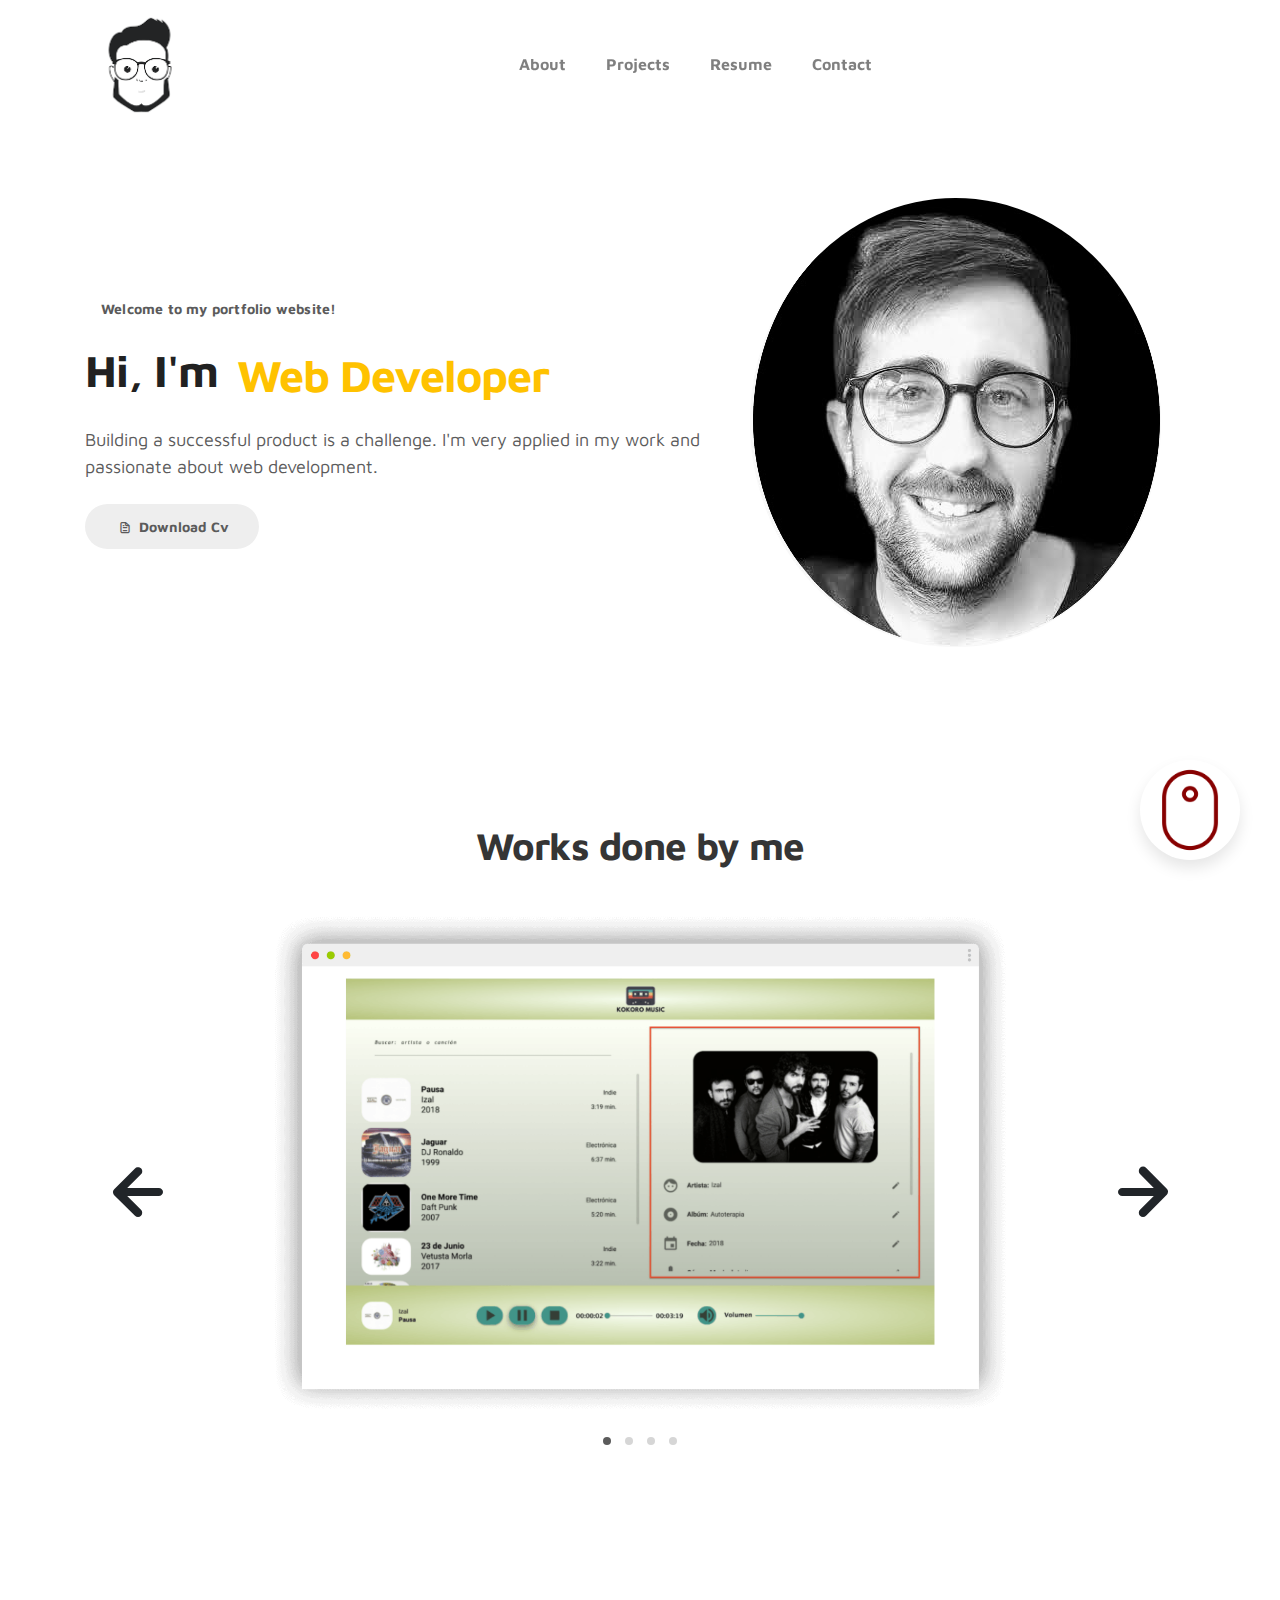
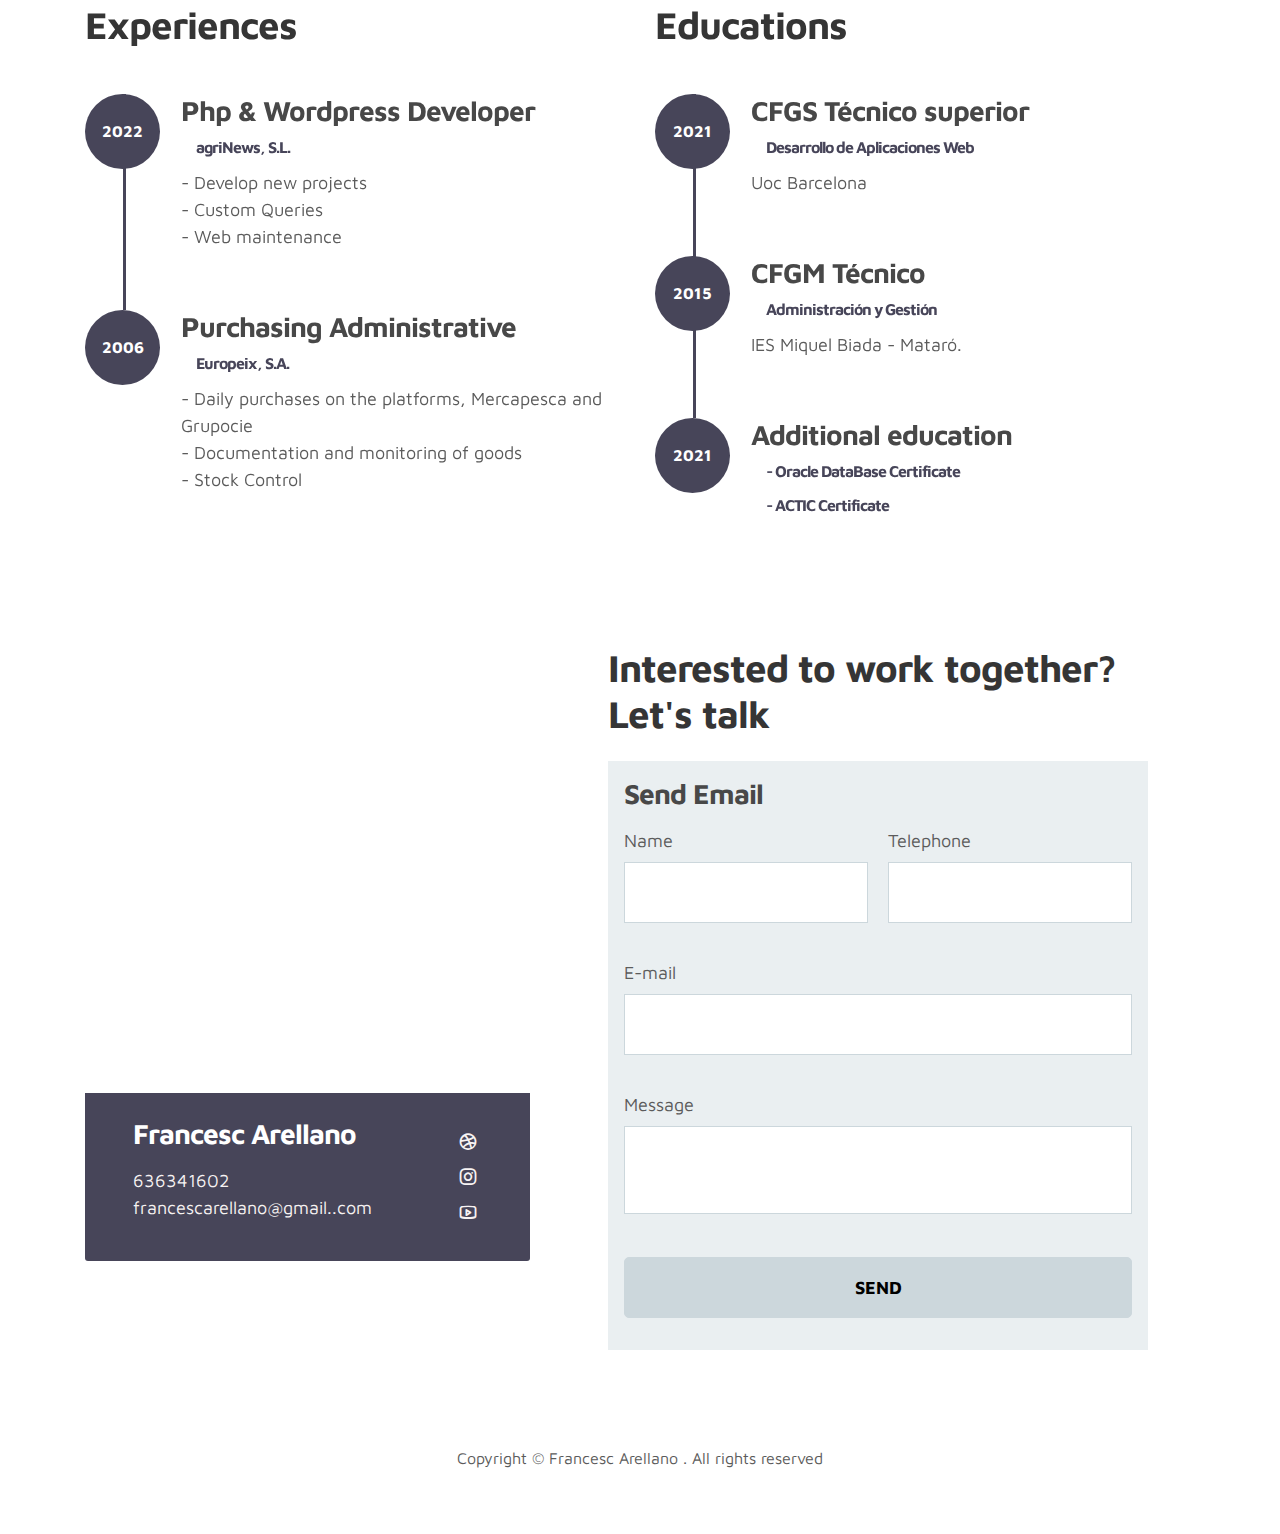
==== commit 9549b299: "last" ====
--- a/index.html
+++ b/index.html
@@ -68,7 +68,7 @@
                                 </div>
                         </h1>
 
-                        <p>Building a successful product is a challenge. I am highly energetic in user experience design, interfaces and web development.</p>
+                        <p>Building a successful product is a challenge. I'm very applied in my work and passionate about web development.</p>
                         
                         <div class="custom-btn-group mt-4">
                           <a href="https://drive.google.com/file/d/1X8ZWgqHdhLrltLC-9ADssDObZDJo5Iew/view?usp=sharing" target="_blank" class="btn mr-lg-2 custom-btn"><i class='uil uil-file-alt'></i> Download Cv</a>
@@ -79,7 +79,7 @@
 
                 <div class="col-lg-5 col-md-12 col-12">
                     <div class="about-image svg">
-                        <img src="images/My.jpg" class="img-fluid" alt="me" style="border-radius:50%;">
+                        <img src="images/My.jpg" class="img-fluid" id="img-fluid" alt="me" style="border-radius:50%;">
                     </div>
                 </div>
 
@@ -119,7 +119,7 @@
 
                         <div class="item">
                           <div class="project-info">
-                            <a href="https://github.com/ArellanoF/SchoolManagementApp-Laravel" target="_blank">/a> <img src="images/project/LaravelSchool.png" class="img-fluid" alt="project image"></a>
+                            <a href="https://github.com/ArellanoF/SchoolManagementApp-Laravel" target="_blank"><img src="images/project/LaravelSchool.png" class="img-fluid" alt="project image"></a>
                           </div>
                         </div>
 <!-- 
@@ -146,7 +146,7 @@
                     <div class="timeline">
                         <div class="timeline-wrapper">
                              <div class="timeline-yr">
-                                  <span>20022</span>
+                                  <span>2022</span>
                              </div>
                              <div class="timeline-info">
                                   <h3><span>Php & Wordpress Developer</span><small>agriNews, S.L.</small></h3>
@@ -194,14 +194,14 @@
                                 <span>2015</span>
                             </div>
                             <div class="timeline-info">
-                                <h3><span>CFGM Técnico</span><small>Administración y Gestión</small></h3>
+                                <h3><span>CFGM Técnico</span><br><small>Administración y Gestión</small></h3>
                                 <p>IES Miquel Biada -  Mataró.</p>
                             </div>
                         </div>
                         
                         <div class="timeline-wrapper">
                             <div class="timeline-yr">
-                                <span>2013</span>
+                                <span>2021</span>
                             </div>
                             <div class="timeline-info">
                                 <h3><span>Additional education <br></span><small>- Oracle DataBase Certificate</small><br><small>- ACTIC Certificate</small></h3>
--- a/css/style.css
+++ b/css/style.css
@@ -139,3 +139,12 @@
   transition: background-color 2s ease-out;
 }
 
+@media (max-width: 700px) {
+  #img-fluid {
+    max-width: 50%;
+    height: auto;
+    margin: 0 auto;
+    display: block;
+}
+}
+  
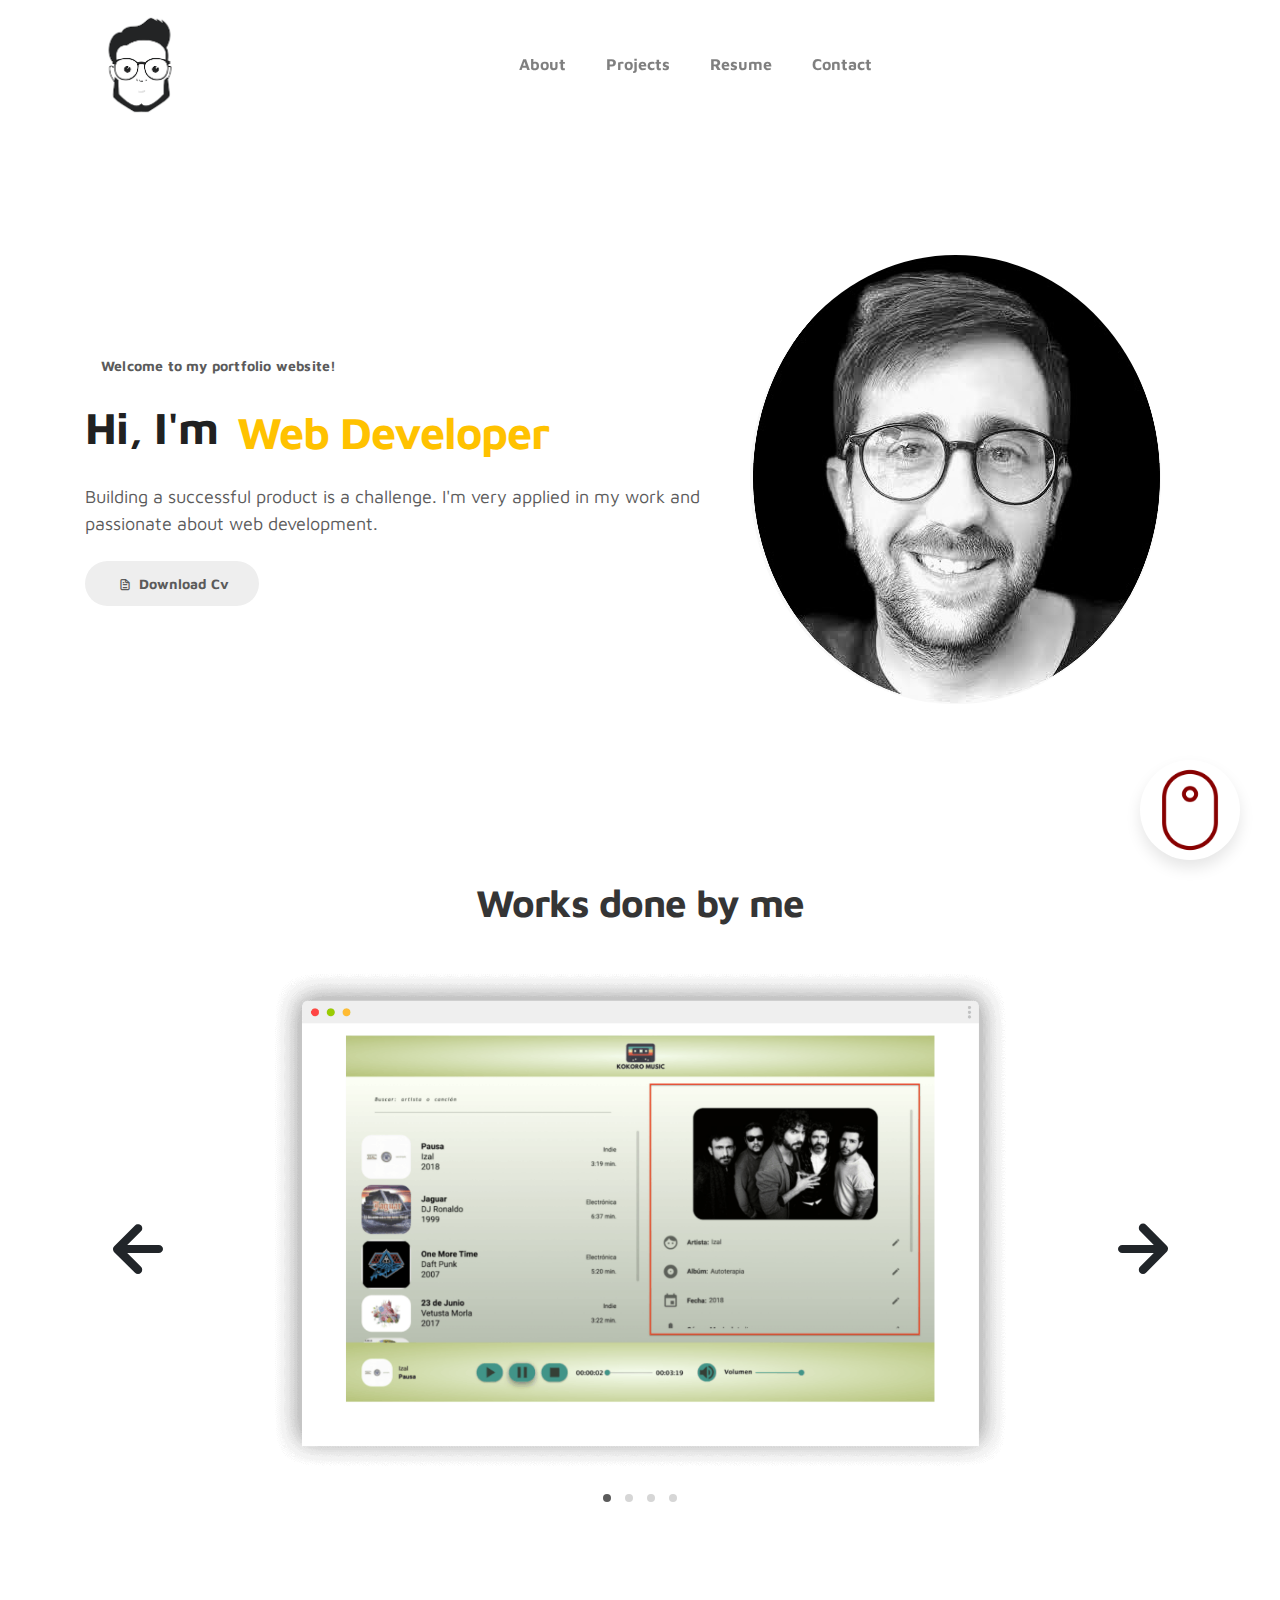
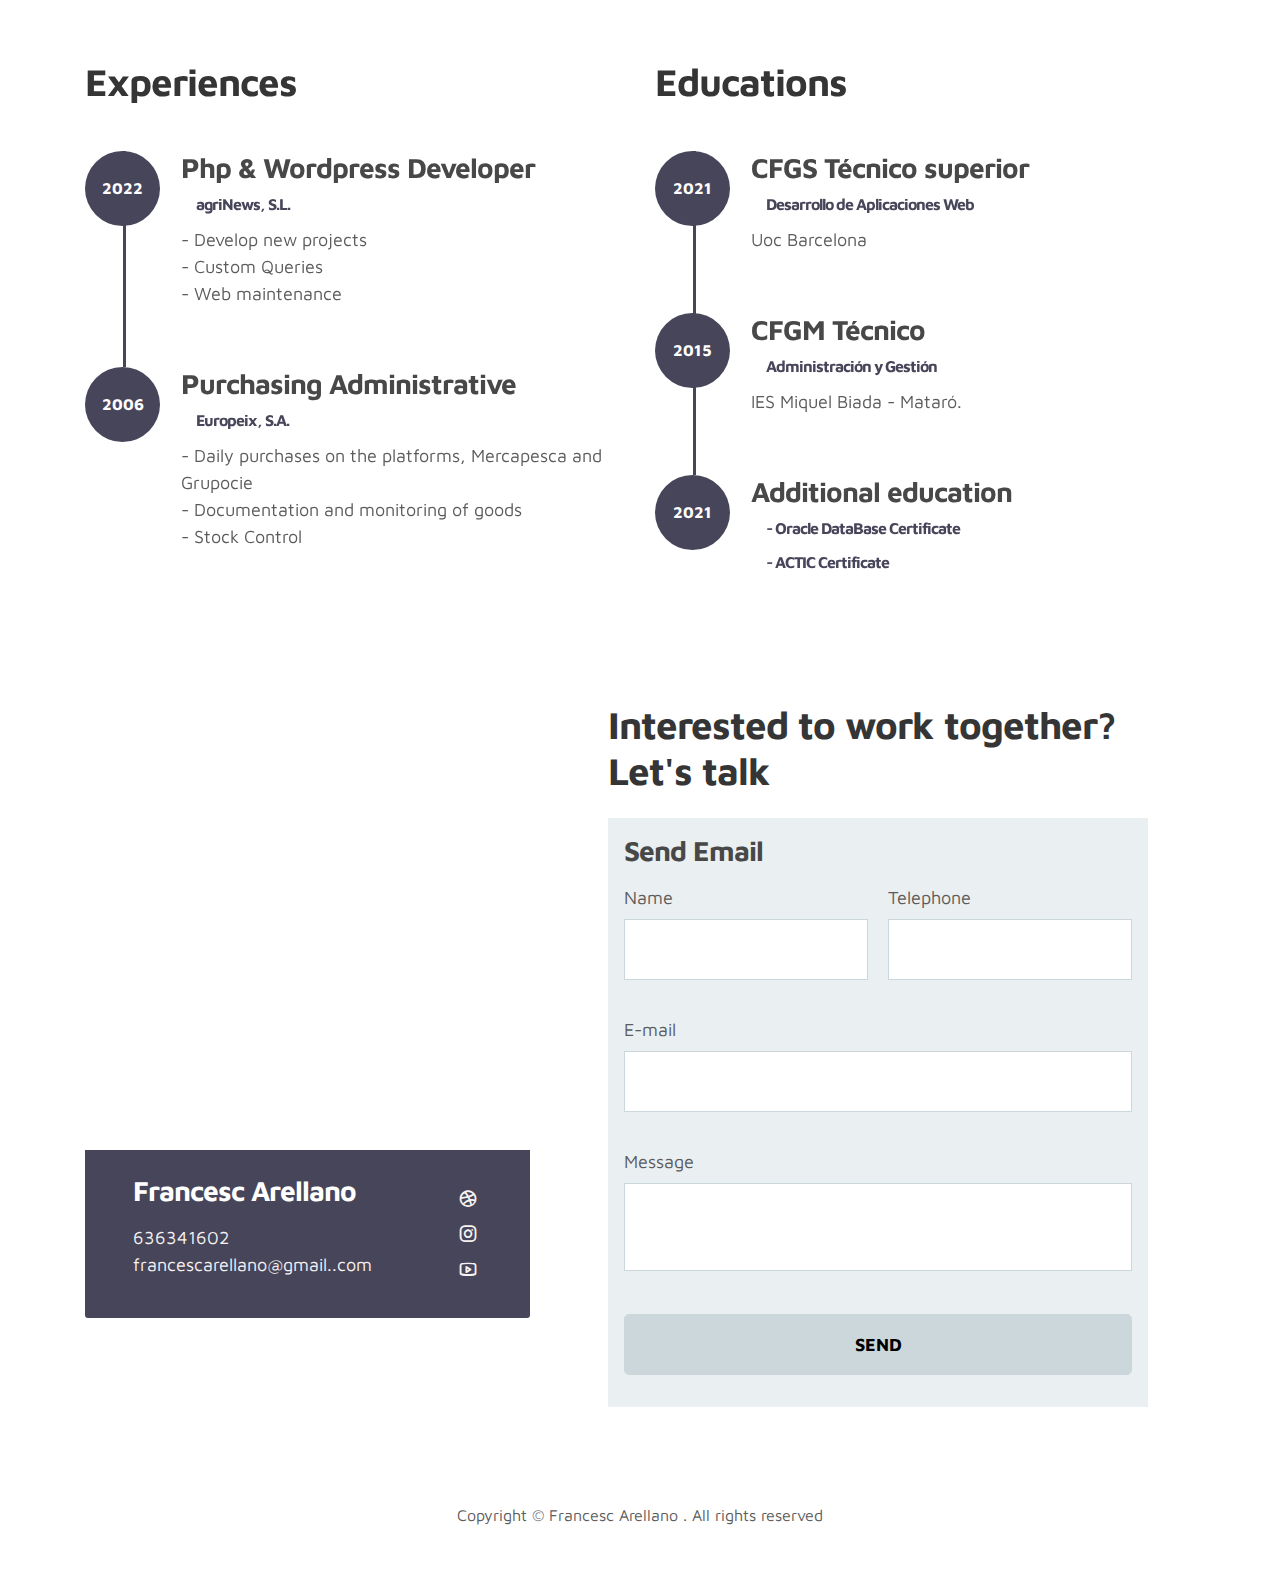
==== commit ea7cb0ac: "modal" ====
--- a/index.html
+++ b/index.html
@@ -98,36 +98,63 @@
                         <h2>Works done by me</h2>
                       </div>
 
-                      <div class="owl-carousel owl-theme">
-                        <div class="item">
-                          <div class="project-info">
-                            <a href="https://github.com/ArellanoF/KokoroMusic" target="_blank"><img src="images/project/KokoroProject.png" class="img-fluid" alt="project image"></a>
-                          </div>
-                        </div>
-
-                        <div class="item">
-                          <div class="project-info">
-                            <a href="https://github.com/ArellanoF/Tic-Tac-Toe" target="_blank"><img src="images/project/TicTacToe.png" class="img-fluid" alt="project image"></a>
-                          </div>
-                        </div>
-
-                        <div class="item">
-                          <div class="project-info">
-                            <a href="https://github.com/ArellanoF/Word-Search" target="_blank"><img src="images/project/WordSearch.png" class="img-fluid" alt="project image"></a>
-                          </div>
-                        </div>
-
-                        <div class="item">
-                          <div class="project-info">
-                            <a href="https://github.com/ArellanoF/SchoolManagementApp-Laravel" target="_blank"><img src="images/project/LaravelSchool.png" class="img-fluid" alt="project image"></a>
-                          </div>
-                        </div>
-<!-- 
-                        <div class="item">
-                          <div class="project-info">
-                            <img src="images/project/project-image05.png" class="img-fluid" alt="project image">
-                          </div>
-                        </div> -->
+                      <div class="owl-carousel owl-theme" id="mblhide">
+                        <div class="item">
+                          <div class="project-info">
+                            <!-- <a href="https://github.com/ArellanoF/KokoroMusic" target="_blank"><img src="images/project/KokoroProject.png" class="img-fluid" alt="project image"></a> -->
+                            <a href="#" data-toggle="modal" data-target="#largeModal1"><img src="images/project/KokoroProject.png" class="img-fluid"  alt="project image"></a>
+                          </div>
+                        </div>
+
+                        <div class="item">
+                          <div class="project-info">
+                            <!-- <a href="https://github.com/ArellanoF/Tic-Tac-Toe" target="_blank"><img src="images/project/TicTacToe.png" class="img-fluid" alt="project image"></a> -->
+                            <a href="#" data-toggle="modal" data-target="#largeModal2"><img src="images/project/TicTacToe.png" class="img-fluid" alt="project image"></a>
+                          </div>
+                        </div>
+
+                        <div class="item">
+                          <div class="project-info">
+                            <!-- <a href="https://github.com/ArellanoF/Word-Search" target="_blank"><img src="images/project/WordSearch.png" class="img-fluid" alt="project image"></a> -->
+                            <a href="#" data-toggle="modal" data-target="#largeModal3"><img src="images/project/WordSearch.png" class="img-fluid" alt="project image"></a>
+                          </div>
+                        </div>
+
+                        <div class="item">
+                          <div class="project-info">
+                            <!-- <a href="https://github.com/ArellanoF/SchoolManagementApp-Laravel" target="_blank"><img src="images/project/LaravelSchool.png" class="img-fluid" alt="project image"></a> -->
+                            <a href="#" data-toggle="modal" data-target="#largeModal4"><img src="images/project/LaravelSchool.png" class="img-fluid" alt="project image"></a>
+                          </div>
+                        </div>
+                      </div>
+                      <div class="owl-carousel owl-theme" id="mblshow">
+                        <div class="item">
+                          <div class="project-info">
+                            <!-- <a href="https://github.com/ArellanoF/KokoroMusic" target="_blank"><img src="images/project/KokoroProject.png" class="img-fluid" alt="project image"></a> -->
+                            <a href="#" data-toggle="modal" data-target="#largeModal1"><img src="images/project/KokoroProjectmbl.png" class="img-fluid"  alt="project image"></a>
+                          </div>
+                        </div>
+
+                        <div class="item">
+                          <div class="project-info">
+                            <!-- <a href="https://github.com/ArellanoF/Tic-Tac-Toe" target="_blank"><img src="images/project/TicTacToe.png" class="img-fluid" alt="project image"></a> -->
+                            <a href="#" data-toggle="modal" data-target="#largeModal2"><img src="images/project/TicTacToembl.png" class="img-fluid" alt="project image"></a>
+                          </div>
+                        </div>
+
+                        <div class="item">
+                          <div class="project-info">
+                            <!-- <a href="https://github.com/ArellanoF/Word-Search" target="_blank"><img src="images/project/WordSearch.png" class="img-fluid" alt="project image"></a> -->
+                            <a href="#" data-toggle="modal" data-target="#largeModal3"><img src="images/project/WordSearchmbl.png" class="img-fluid" alt="project image"></a>
+                          </div>
+                        </div>
+
+                        <div class="item">
+                          <div class="project-info">
+                            <!-- <a href="https://github.com/ArellanoF/SchoolManagementApp-Laravel" target="_blank"><img src="images/project/LaravelSchool.png" class="img-fluid" alt="project image"></a> -->
+                            <a href="#" data-toggle="modal" data-target="#largeModal4"><img src="images/project/LaravelSchoolmbl.png" class="img-fluid" alt="project image"></a>
+                          </div>
+                        </div>
                       </div>
 
                   </div>
@@ -294,6 +321,97 @@
           </div>
      </footer>
 
+<!-- Modal -->
+
+<!-- large modal -->
+<div class="modal fade" id="largeModal1" tabindex="-1" role="dialog" aria-labelledby="basicModal" aria-hidden="true" style="padding-right:0px !important">
+  <div class="modal-dialog modal-lg">
+    <div class="modal-content">
+      <div class="modal-header">
+        <h2 class="modal-title" id="myModalLabel">Kokoro Music</h2>
+        <button type="button" class="close" data-dismiss="modal" aria-label="Close">
+          <span aria-hidden="true">&times;</span>
+        </button>
+      </div>
+      <div class="modal-body">
+        <p>KokoroMusic is a music player application. It allows user to play, pause the audio track. Also, user can play next or previous track. In addition to that, user can change the current playing time using a seekbar.</p>
+        <h4>Running the prototype</h4>
+        <ul>
+          <li>git clone this repository</li>
+          <li>cd kokoroMusic/application and npm install</li>
+          <li>run npm install</li>
+          <li>open browser on http://localhost:4200/</li>
+        </ul><br>
+        <h4>Built With</h4>
+        <p>Angular 9</p>
+        <a href="https://github.com/ArellanoF/KokoroMusic"><img src="/images/project/github.png" alt="github" width="100"></a>
+      </div>
+      <div class="modal-footer">
+        <button type="button" class="btn btn-default" data-dismiss="modal">Close</button>
+        
+      </div>
+    </div>
+  </div>
+</div>
+<div class="modal fade" id="largeModal2" tabindex="-1" role="dialog" aria-labelledby="basicModal" aria-hidden="true">
+  <div class="modal-dialog modal-lg">
+    <div class="modal-content">
+      <div class="modal-header">
+        <h4 class="modal-title" id="myModalLabel">Large Modal</h4>
+        <button type="button" class="close" data-dismiss="modal" aria-label="Close">
+          <span aria-hidden="true">&times;</span>
+        </button>
+      </div>
+      <div class="modal-body">
+        <h3>Modal Body</h3>
+      </div>
+      <div class="modal-footer">
+        <button type="button" class="btn btn-default" data-dismiss="modal">Close</button>
+        
+      </div>
+    </div>
+  </div>
+</div>
+<div class="modal fade" id="largeModal3" tabindex="-1" role="dialog" aria-labelledby="basicModal" aria-hidden="true">
+  <div class="modal-dialog modal-lg">
+    <div class="modal-content">
+      <div class="modal-header">
+        <h4 class="modal-title" id="myModalLabel">Large Modal</h4>
+        <button type="button" class="close" data-dismiss="modal" aria-label="Close">
+          <span aria-hidden="true">&times;</span>
+        </button>
+      </div>
+      <div class="modal-body">
+        <h3>Modal Body</h3>
+      </div>
+      <div class="modal-footer">
+        <button type="button" class="btn btn-default" data-dismiss="modal">Close</button>
+        
+      </div>
+    </div>
+  </div>
+</div>
+<div class="modal fade" id="largeModal4" tabindex="-1" role="dialog" aria-labelledby="basicModal" aria-hidden="true">
+  <div class="modal-dialog modal-lg">
+    <div class="modal-content">
+      <div class="modal-header">
+        <h4 class="modal-title" id="myModalLabel">Large Modal</h4>
+        <button type="button" class="close" data-dismiss="modal" aria-label="Close">
+          <span aria-hidden="true">&times;</span>
+        </button>
+      </div>
+      <div class="modal-body">
+        <h3>Modal Body</h3>
+      </div>
+      <div class="modal-footer">
+        <button type="button" class="btn btn-default" data-dismiss="modal">Close</button>
+        
+      </div>
+    </div>
+  </div>
+</div>
+
+
     <script src="js/jquery-3.3.1.min.js"></script>
     <script src="js/popper.min.js"></script>
     <script src="js/bootstrap.min.js"></script>
